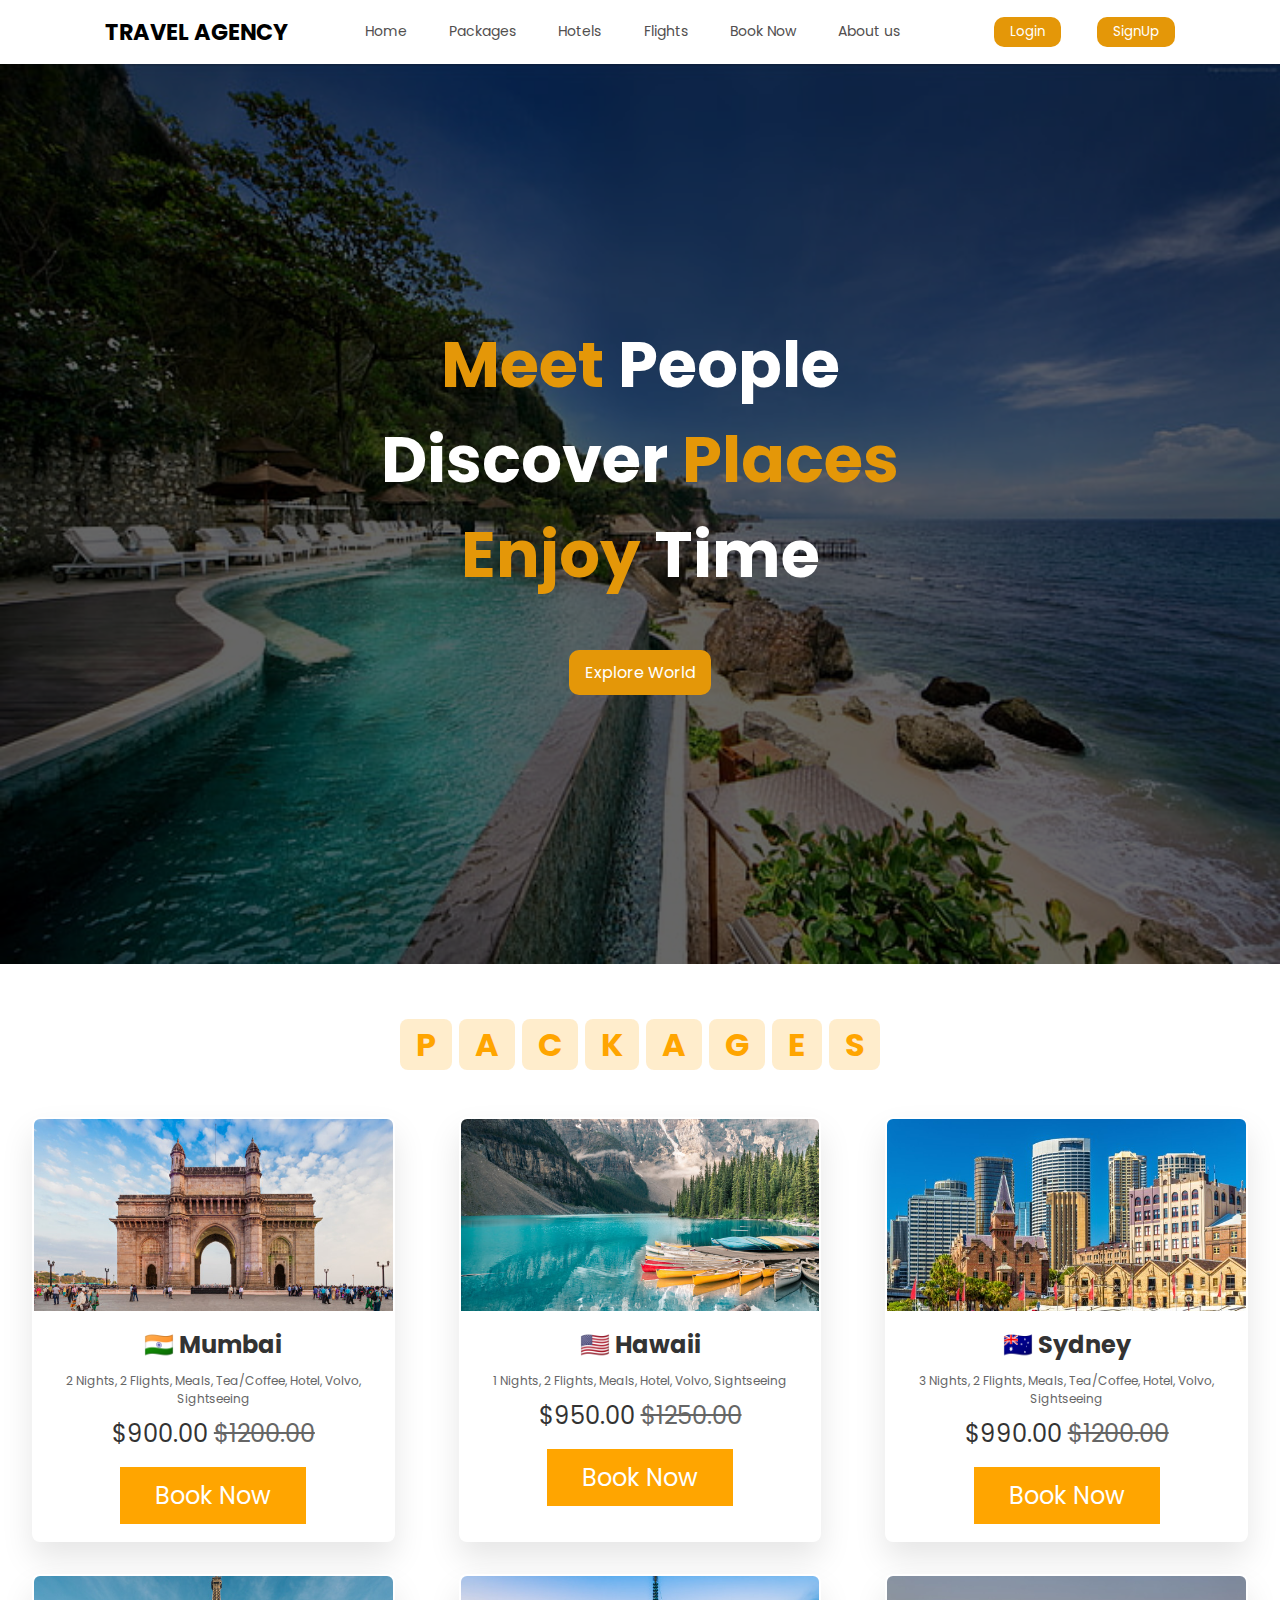
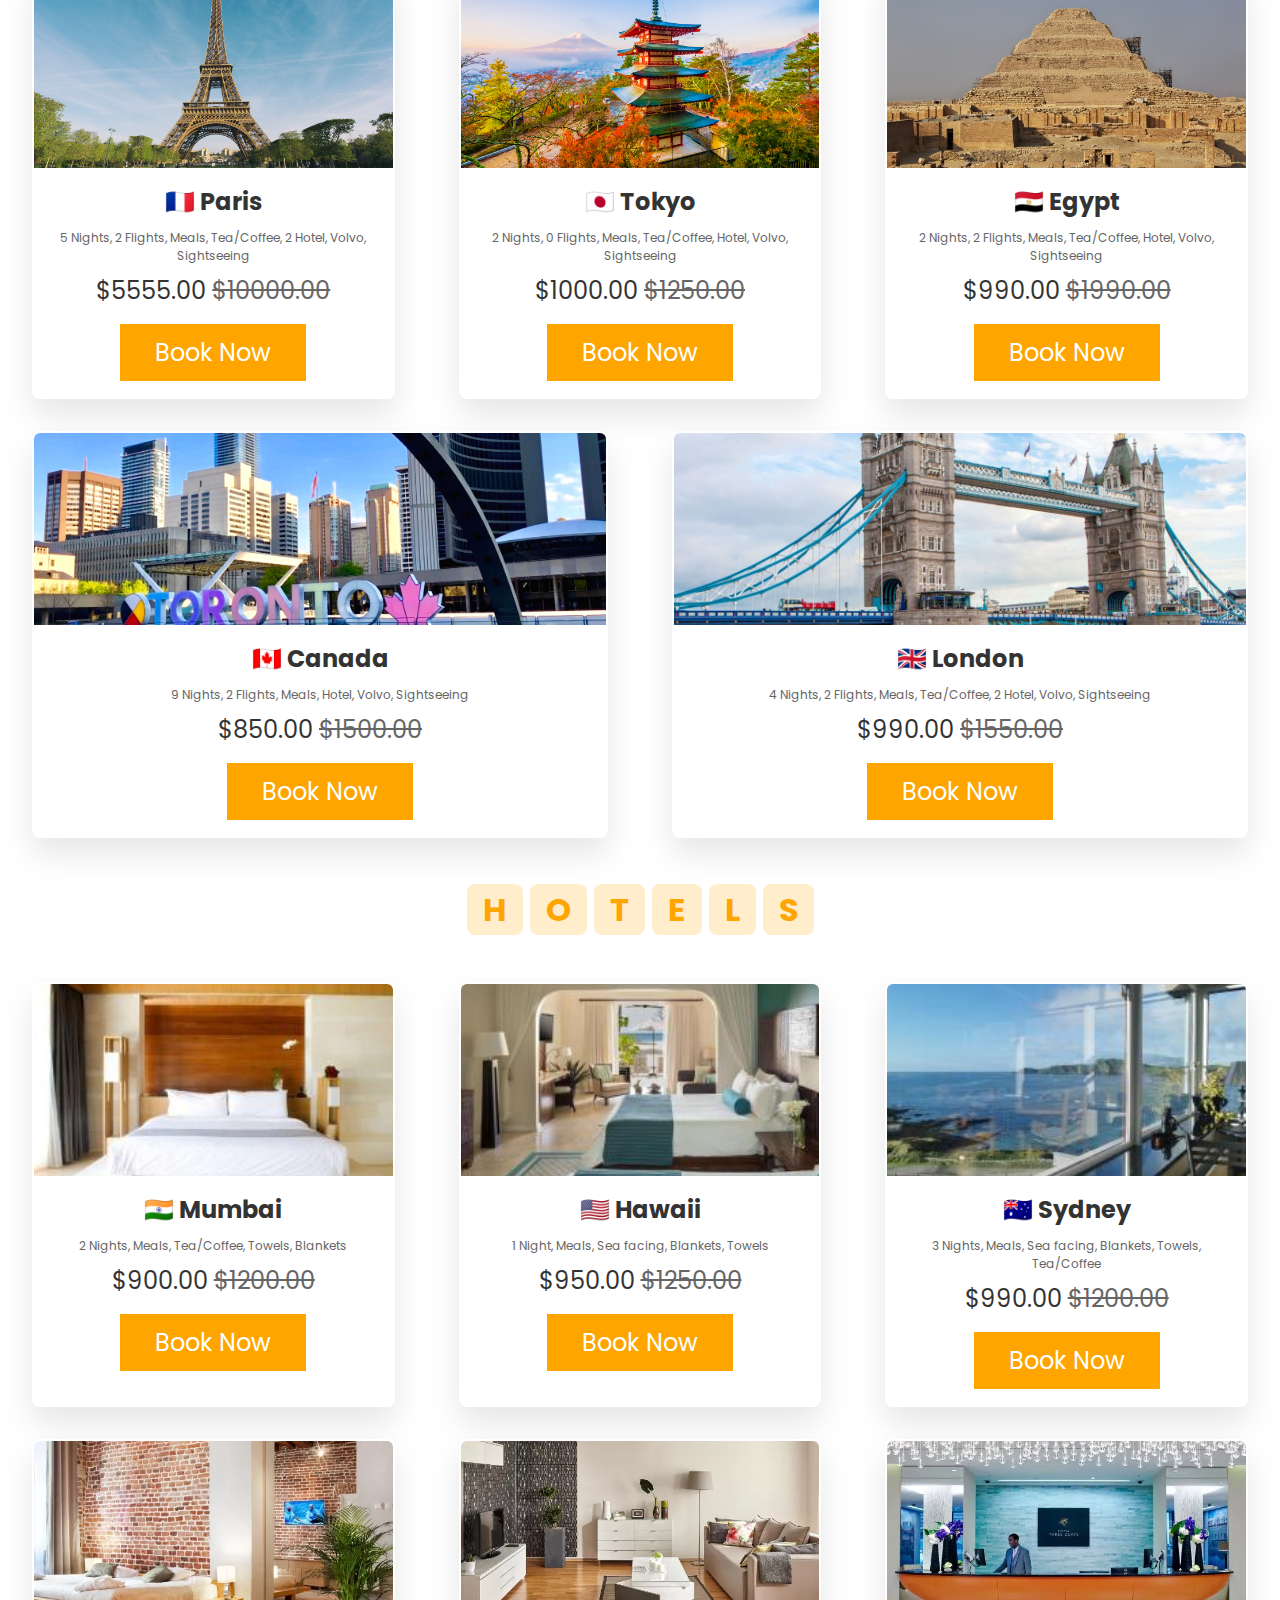
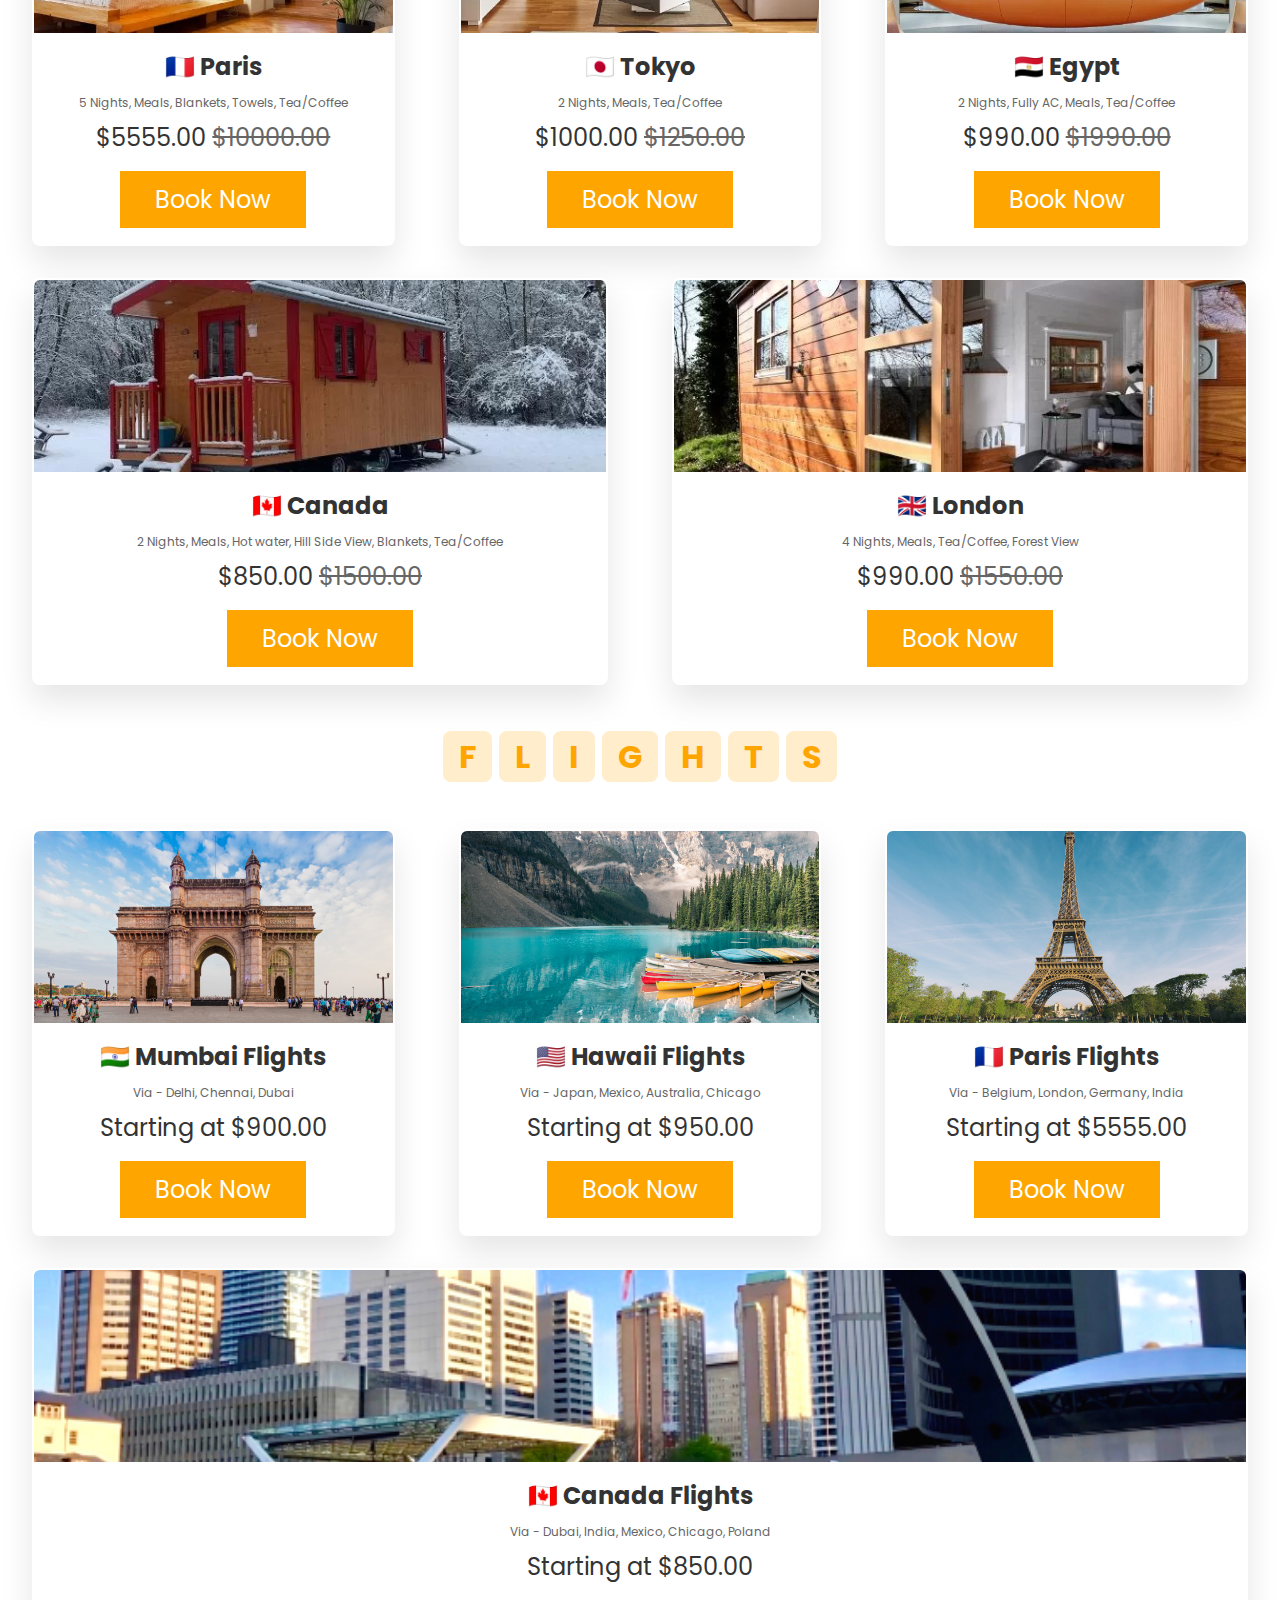
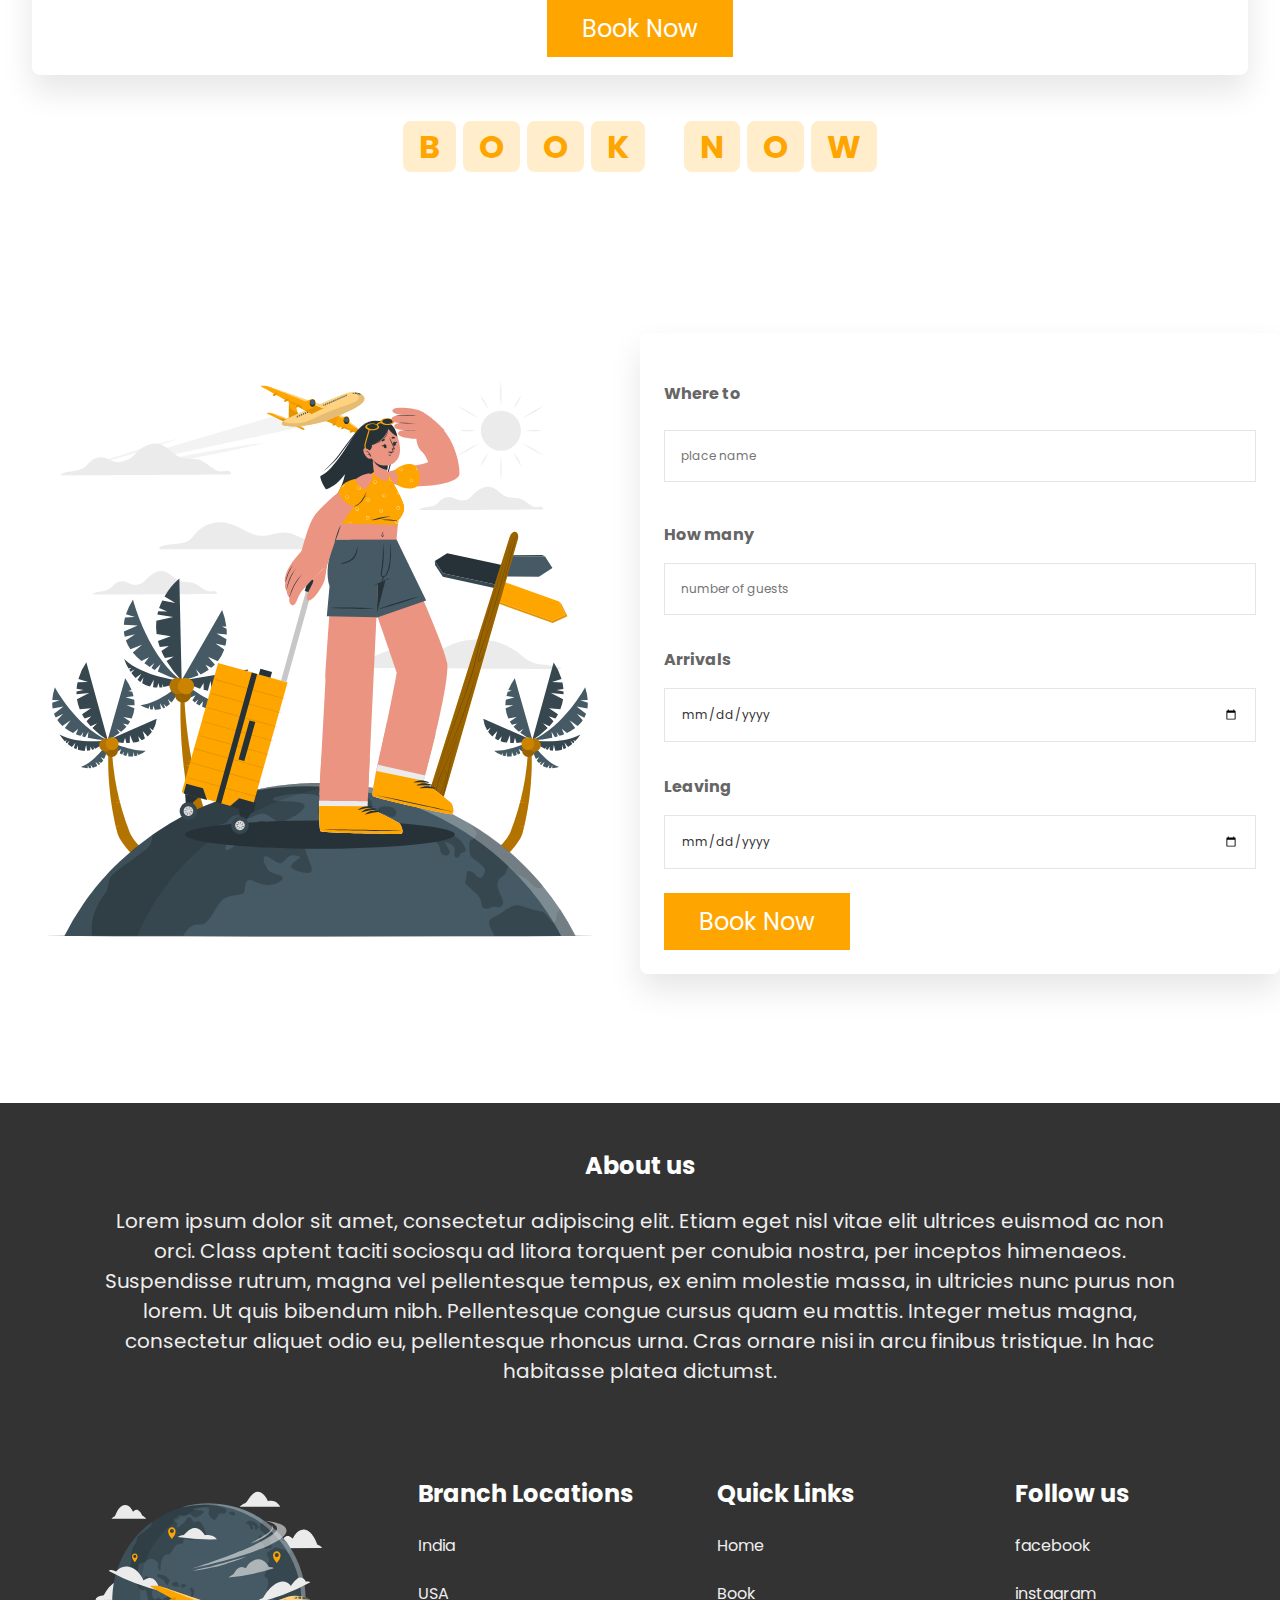
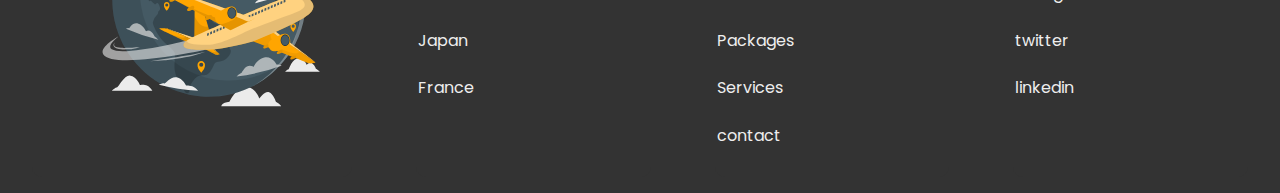
==== index.html @ 325bba9d "travel agency using html, css, js" ====
<!DOCTYPE html>
<html lang="en">
<head>
    <meta charset="UTF-8"/>
    <title>Travel Agency</title>
    <link rel="stylesheet" href="style.css"/>
    <link rel="icon" type="image/x-icon" href="/images/favicon.svg">
    <link rel="stylesheet" href="login.css"/>
    <script src="script.js"></script>
</head>
<body>
<header>
    <div class="container">
        <div class="nav_bar">
            <div class="logo">
                <h4>TRAVEL AGENCY</h4>
            </div>

            <div class="menu_list">
                <a onclick="homeClick()">Home</a>
                <a href="#packages" onclick="homeClick()">Packages</a>
                <a href="#hotels" onclick="homeClick()">Hotels</a>
                <a href="#flights" onclick="homeClick()">Flights</a>
                <a href="#book" onclick="homeClick()">Book Now</a>
                <a href="#footer" onclick="homeClick()">About us</a>

                <a href="./cart.html"><img class="cart" src="images/cart.png"/></a>
                <button class="lg_btn 1" onclick="loginHandler()">Login</button>
                <button class="lg_btn 2" onclick="loginHandler(true)">SignUp</button>
            </div>
        </div>
    </div>
</header>

<!------------------------LOGIN------------------------------------------------->
<div id="id01" class="modal">

    <div class="modal-content animate">
        <div class="imgcontainer">
            <span onclick="document.getElementById('id01').style.display='none'" class="close" title="Close Modal">&times;</span>
            <img src="/images/avatar.png" alt="Avatar" class="avatar">
        </div>

        <div class="login-container">
            <label><b>Username</b></label>
            <input type="text" placeholder="Enter Username" name="uname" required>
            <label><b>Password</b></label>
            <input type="password" placeholder="Enter Password" name="psw" required>
            <div class="confirm-password" style="display: none">
                <label><b>Confirm Password</b></label>
                <input type="password" placeholder="Confirm Password" name="psw" required>
            </div>
            <span class="alert">❗ All field are required.</span>
            <span class="alert">❗ Password must be at least 8 characters.</span>
            <span class="alert">❗ Password must contain at least 1 number.</span>
            <span class="alert">❗ Password must contain at least 1 capital letter.</span>
            <span class="alert">❗ Password must contain at least 1 special character.</span>
            <span class="alert">❗ Passwords don't match.</span>
            <button class="login-button" onclick="popUpLoginHandler()">Login</button>
        </div>
    </div>
</div>

<div class="page1">
    <div class="slideshow-container">

        <div class="mySlides fade" style="display: block">
            <img src="images/travel1.jpg" style="width:100%">
        </div>

        <div class="mySlides fade">
            <img src="images/travel.jpg" style="width:100%">
        </div>

        <div class="mySlides fade">
            <img src="images/travel.jpeg" style="width:100%">
        </div>

    </div>
    <br>

    <div style="text-align:center; display: none">
        <span class="dot"></span>
        <span class="dot"></span>
        <span class="dot"></span>
    </div>

    <section class="home_section">
        <div class="overlay">
            <div class="container">
                <div class="home">
                    <h1><span>meet</span> people <br>discover <span>places</span> <br><span>enjoy</span> time</h1>
                    <div class="home_buttons">
                        <a href="#packages"><button class="btn1">Explore World</button></a>
                    </div>
                </div>
            </div>
        </div>
    </section>

    <section class="packages" id="packages">

        <h1 class="heading">
            <span>P</span>
            <span>A</span>
            <span>C</span>
            <span>K</span>
            <span>A</span>
            <span>G</span>
            <span>E</span>
            <span>S</span>
        </h1>

        <div class="box-container">

            <div class="box"
                 onclick="packageOpenHandler('🇮🇳 Mumbai', '2 Nights, 2 Flights, Meals, Tea/Coffee, Hotel, Volvo, Sightseeing', '$900.00', 'images/mumbai.jpg')">
                <img src="images/mumbai.jpg" alt="">
                <div class="content">
                    <h3>🇮🇳 Mumbai </h3>
                    <p>2 Nights, 2 Flights, Meals, Tea/Coffee, Hotel, Volvo, Sightseeing</p>
                    <div class="price"> $900.00 <span>$1200.00</span></div>
                    <a href="#" class="btn">Book Now</a>
                </div>
            </div>

            <div class="box"
                 onclick="packageOpenHandler('🇺🇸 Hawaii', '1 Nights, 2 Flights, Meals, Hotel, Volvo, Sightseeing', '$950.00', 'images/hawaii.jpg')">
                <img src="images/hawaii.jpg" alt="">
                <div class="content">
                    <h3>🇺🇸 Hawaii </h3>
                    <p>1 Nights, 2 Flights, Meals, Hotel, Volvo, Sightseeing</p>
                    <div class="price"> $950.00 <span>$1250.00</span></div>
                    <a href="#" class="btn">Book Now</a>
                </div>
            </div>

            <div class="box" onclick="packageOpenHandler('🇦🇺 Sydney ', '3 Nights, 2 Flights, Meals, Tea/Coffee, Hotel, Volvo, Sightseeing', '$990.00', 'images/sydney.jpg')">
                <img src="images/sydney.jpg" alt="">
                <div class="content">
                    <h3>🇦🇺 Sydney </h3>
                    <p>3 Nights, 2 Flights, Meals, Tea/Coffee, Hotel, Volvo, Sightseeing</p>
                    <div class="price"> $990.00 <span>$1200.00</span></div>
                    <a href="#" class="btn">Book Now</a>
                </div>
            </div>

            <div class="box" onclick="packageOpenHandler('🇫🇷 Paris ', '5 Nights, 2 Flights, Meals, Tea/Coffee, 2 Hotel, Volvo, Sightseeing', '$5555.00 ', 'images/paris.jpg')">
                <img src="images/paris.jpg" alt="">
                <div class="content">
                    <h3>🇫🇷 Paris </h3>
                    <p>5 Nights, 2 Flights, Meals, Tea/Coffee, 2 Hotel, Volvo, Sightseeing</p>
                    <div class="price"> $5555.00 <span>$10000.00</span></div>
                    <a href="#" class="btn">Book Now</a>
                </div>
            </div>

            <div class="box" onclick="packageOpenHandler('🇯🇵 Tokyo', '2 Nights, 0 Flights, Meals, Tea/Coffee, Hotel, Volvo, Sightseeing', '$1000.00', 'images/tokyo.jpg')">
                <img src="images/tokyo.jpg" alt="">
                <div class="content">
                    <h3>🇯🇵 Tokyo </h3>
                    <p>2 Nights, 0 Flights, Meals, Tea/Coffee, Hotel, Volvo, Sightseeing</p>
                    <div class="price"> $1000.00 <span>$1250.00</span></div>
                    <a href="#" class="btn">Book Now</a>
                </div>
            </div>

            <div class="box" onclick="packageOpenHandler('🇪🇬 Egypt', '2 Nights, 2 Flights, Meals, Tea/Coffee, Hotel, Volvo, Sightseeing', '$990.00', 'images/egypt.jpg')">
                <img src="images/egypt.jpg" alt="">
                <div class="content">
                    <h3>🇪🇬 Egypt </h3>
                    <p>2 Nights, 2 Flights, Meals, Tea/Coffee, Hotel, Volvo, Sightseeing</p>
                    <div class="price"> $990.00 <span>$1990.00</span></div>
                    <a href="#" class="btn">Book Now</a>
                </div>
            </div>

            <div class="box" onclick="packageOpenHandler('🇨🇦 Canada ', '9 Nights, 2 Flights, Meals, Hotel, Volvo, Sightseeing', '$850.00', 'images/canada.png')">
                <img src="images/canada.png" alt="">
                <div class="content">
                    <h3>🇨🇦 Canada </h3>
                    <p>9 Nights, 2 Flights, Meals, Hotel, Volvo, Sightseeing</p>
                    <div class="price"> $850.00 <span>$1500.00</span></div>
                    <a href="#" class="btn">Book Now</a>
                </div>
            </div>

            <div class="box" onclick="packageOpenHandler('🇬🇧 London ', '4 Nights, 2 Flights, Meals, Tea/Coffee, 2 Hotel, Volvo, Sightseeing', '$990.00', 'images/london.jpg')">
                <img src="images/london.jpg" alt="">
                <div class="content">
                    <h3>🇬🇧 London </h3>
                    <p>4 Nights, 2 Flights, Meals, Tea/Coffee, 2 Hotel, Volvo, Sightseeing</p>
                    <div class="price"> $990.00 <span>$1550.00</span></div>
                    <a href="#" class="btn">Book Now</a>
                </div>
            </div>

        </div>

    </section>

    <section class="packages" id="hotels">

        <h1 class="heading">
            <span>H</span>
            <span>O</span>
            <span>T</span>
            <span>E</span>
            <span>L</span>
            <span>S</span>
        </h1>

        <div class="box-container">

            <div class="box"
                 onclick="packageOpenHandler('🇮🇳 Mumbai', '2 Nights, Meals, Tea/Coffee, Towels, Blankets', '$900.00', 'images/hotel1.jpeg')">
                <img src="images/hotel1.jpeg" alt="">
                <div class="content">
                    <h3>🇮🇳 Mumbai </h3>
                    <p>2 Nights, Meals, Tea/Coffee, Towels, Blankets</p>
                    <div class="price"> $900.00 <span>$1200.00</span></div>
                    <a href="#" class="btn">Book Now</a>
                </div>
            </div>

            <div class="box"
                 onclick="packageOpenHandler('🇺🇸 Hawaii', '1 Nights, Meals, Sea facing, Blankets, Towels', '$950.00', 'images/hotel2.jpeg')">
                <img src="images/hotel2.jpeg" alt="">
                <div class="content">
                    <h3>🇺🇸 Hawaii </h3>
                    <p>1 Night, Meals, Sea facing, Blankets, Towels</p>
                    <div class="price"> $950.00 <span>$1250.00</span></div>
                    <a href="#" class="btn">Book Now</a>
                </div>
            </div>

            <div class="box" onclick="packageOpenHandler('🇦🇺 Sydney ', '3 Nights, Meals, Sea facing, Blankets, Towels, Tea/Coffee', '$990.00', 'images/hotel3.jpeg')">
                <img src="images/hotel3.jpeg" alt="">
                <div class="content">
                    <h3>🇦🇺 Sydney </h3>
                    <p>3 Nights, Meals, Sea facing, Blankets, Towels, Tea/Coffee</p>
                    <div class="price"> $990.00 <span>$1200.00</span></div>
                    <a href="#" class="btn">Book Now</a>
                </div>
            </div>

            <div class="box" onclick="packageOpenHandler('🇫🇷 Paris ', '5 Nights, Meals, Blankets, Towels, Tea/Coffee', '$5555.00 ', 'images/hotel4.webp')">
                <img src="images/hotel4.webp" alt="">
                <div class="content">
                    <h3>🇫🇷 Paris </h3>
                    <p>5 Nights, Meals, Blankets, Towels, Tea/Coffee</p>
                    <div class="price"> $5555.00 <span>$10000.00</span></div>
                    <a href="#" class="btn">Book Now</a>
                </div>
            </div>

            <div class="box" onclick="packageOpenHandler('🇯🇵 Tokyo', '2 Nights, Meals, Tea/Coffee', '$1000.00', 'images/hotel5.webp')">
                <img src="images/hotel5.webp" alt="">
                <div class="content">
                    <h3>🇯🇵 Tokyo </h3>
                    <p>2 Nights, Meals, Tea/Coffee</p>
                    <div class="price"> $1000.00 <span>$1250.00</span></div>
                    <a href="#" class="btn">Book Now</a>
                </div>
            </div>

            <div class="box" onclick="packageOpenHandler('🇪🇬 Egypt', '2 Nights, Fully AC, Meals, Tea/Coffee', '$990.00', 'images/hotel6.webp')">
                <img src="images/hotel6.webp" alt="">
                <div class="content">
                    <h3>🇪🇬 Egypt </h3>
                    <p>2 Nights, Fully AC, Meals, Tea/Coffee</p>
                    <div class="price"> $990.00 <span>$1990.00</span></div>
                    <a href="#" class="btn">Book Now</a>
                </div>
            </div>

            <div class="box" onclick="packageOpenHandler('🇨🇦 Canada ', '2 Nights, Meals, Hot water, Hill Side View, Blankets, Tea/Coffee', '$850.00', 'images/hotel7.webp')">
                <img src="images/hotel7.webp" alt="">
                <div class="content">
                    <h3>🇨🇦 Canada </h3>
                    <p>2 Nights, Meals, Hot water, Hill Side View, Blankets, Tea/Coffee</p>
                    <div class="price"> $850.00 <span>$1500.00</span></div>
                    <a href="#" class="btn">Book Now</a>
                </div>
            </div>

            <div class="box" onclick="packageOpenHandler('🇬🇧 London ', '4 Nights, Meals, Tea/Coffee', '$990.00', 'images/hotel8.webp')">
                <img src="images/hotel8.webp" alt="">
                <div class="content">
                    <h3>🇬🇧 London </h3>
                    <p>4 Nights, Meals, Tea/Coffee, Forest View</p>
                    <div class="price"> $990.00 <span>$1550.00</span></div>
                    <a href="#" class="btn">Book Now</a>
                </div>
            </div>

        </div>
    </section>

    <section class="packages" id="flights">

        <h1 class="heading">
            <span>F</span>
            <span>L</span>
            <span>I</span>
            <span>G</span>
            <span>H</span>
            <span>T</span>
            <span>S</span>
        </h1>

        <div class="box-container">

            <div class="box"
                 onclick="packageOpenHandler('🇮🇳 Mumbai Flights', 'Via - Delhi, Chennai, Dubai', '$900.00', 'images/mumbai.jpg')">
                <img src="images/mumbai.jpg" alt="">
                <div class="content">
                    <h3>🇮🇳 Mumbai Flights</h3>
                    <p>Via - Delhi, Chennai, Dubai</p>
                    <div class="price">Starting at $900.00</div>
                    <a href="#" class="btn">Book Now</a>
                </div>
            </div>

            <div class="box"
                 onclick="packageOpenHandler('🇺🇸 Hawaii Flights', 'Via - Japan, Mexico, Australia, Chicago', '$950.00', 'images/hotel2.jpeg')">
                <img src="images/hawaii.jpg" alt="">
                <div class="content">
                    <h3>🇺🇸 Hawaii Flights</h3>
                    <p>Via - Japan, Mexico, Australia, Chicago</p>
                    <div class="price">Starting at $950.00</div>
                    <a href="#" class="btn">Book Now</a>
                </div>
            </div>

            <div class="box" onclick="packageOpenHandler('🇫🇷 Paris Flights', 'Via - Belgium, London, Germany, India', '$5555.00 ', 'images/paris.jpg')">
                <img src="images/paris.jpg" alt="">
                <div class="content">
                    <h3>🇫🇷 Paris Flights</h3>
                    <p>Via - Belgium, London, Germany, India</p>
                    <div class="price">Starting at $5555.00</div>
                    <a href="#" class="btn">Book Now</a>
                </div>
            </div>

            <div class="box" onclick="packageOpenHandler('🇨🇦 Canada Flights', 'Via - Dubai, India, Mexico, Chicago, Poland', '$850.00', 'images/canada.png')">
                <img src="images/canada.png" alt="">
                <div class="content">
                    <h3>🇨🇦 Canada Flights</h3>
                    <p>Via - Dubai, India, Mexico, Chicago, Poland</p>
                    <div class="price">Starting at $850.00</div>
                    <a href="#" class="btn">Book Now</a>
                </div>
            </div>

        </div>
    </section>

    <section class="book" id="book">

        <h1 class="heading">
            <span>B</span>
            <span>O</span>
            <span>O</span>
            <span>K</span>
            <span class="space"></span>
            <span>N</span>
            <span>O</span>
            <span>W</span>
        </h1>

        <div class="row">

            <div class="image">
                <img src="images/book-img.svg" alt="">
            </div>

            <form action="#">
                <div class="inputBox">
                    <h3>Where to</h3>
                    <input type="text" placeholder="place name">
                </div>
                <div class="inputBox">
                    <h3>How many</h3>
                    <input type="number" placeholder="number of guests">
                </div>
                <div class="inputBox">
                    <h3>Arrivals</h3>
                    <input type="date">
                </div>
                <div class="inputBox">
                    <h3>Leaving</h3>
                    <input type="date">
                </div>
                <input type="submit" class="btn" value="Book Now">
            </form>

        </div>
    </section>

    <section class="footer" id="footer">
        <div class="box-container">
            <div class="box" style="text-align: center">
                <h3>About us</h3>
                <p style="margin: auto; width: 90%">Lorem ipsum dolor sit amet, consectetur adipiscing elit. Etiam eget
                    nisl
                    vitae elit ultrices euismod ac non orci. Class aptent taciti sociosqu ad litora torquent per conubia
                    nostra, per inceptos himenaeos. Suspendisse rutrum, magna vel pellentesque tempus, ex enim molestie
                    massa, in ultricies nunc purus non lorem. Ut quis bibendum nibh. Pellentesque congue cursus quam eu
                    mattis. Integer metus magna, consectetur aliquet odio eu, pellentesque rhoncus urna. Cras ornare
                    nisi in
                    arcu finibus tristique. In hac habitasse platea dictumst.</p>
            </div>
        </div>
        <div class="box-container">
            <div class="box">
                <img src="images/plane.svg" style="width: 350px; height:30vh"/>
            </div>
            <div class="box">
                <h3>Branch Locations</h3>
                <a href="#">India</a>
                <a href="#">USA</a>
                <a href="#">Japan</a>
                <a href="#">France</a>
            </div>
            <div class="box">
                <h3>Quick Links</h3>
                <a href="#">Home</a>
                <a href="#">Book</a>
                <a href="#">Packages</a>
                <a href="#">Services</a>
                <a href="#">contact</a>
            </div>
            <div class="box">
                <h3>Follow us</h3>
                <a href="#">facebook</a>
                <a href="#">instagram</a>
                <a href="#">twitter</a>
                <a href="#">linkedin</a>
            </div>

        </div>

    </section>
</div>
<!------------------------page2-------------------------------------->
<div class="page2" style="display: none">
    <div class="packages" id="mumbai">
        <div class="box-container">
            <div class="box">
                <div class="slideshow-container">
                    <img id="imageP2" src="images/mumbai.jpg" style="height: 55vh;">
                </div>
                <br>
                <div class="content">
                    <h3 id="heading3">🇮🇳 Mumbai </h3>
                    <h4 id="heading4">About package: <span style="font-weight: lighter">2 Nights, 2 Flights, Meals, Tea/Coffee, Hotel, Volvo, Sightseeing</span>
                    </h4>
                    <div id="P1" class="price"> $900.00 <span>$1200.00</span></div>
                    <a href="./cart.html" class="btn" onclick="handleBookNow()">Book Now</a>
                </div>
            </div>
        </div>
    </div>
</div>

</body>
</html>
---- style.css ----
/*  import google fonts */
@import url('https://fonts.googleapis.com/css2?family=Poppins:wght@400;500;600;700&family=Work+Sans:ital,wght@0,400;0,500;1,300&display=swap');

:root {
    --orange: #ffa500;
}

* {
    margin: 0;
    padding: 0;
    border: none;
    outline: none;
    text-decoration: none;
    box-sizing: border-box;
    font-family: "Poppins", sans-serif;
}

body::-webkit-scrollbar {
    display: none;
}

.btn {
    display: inline-block;
    margin-top: 1rem;
    background: var(--orange);
    color: #fff;
    padding: .5rem 2rem;
    border: .2rem solid var(--orange);
    cursor: pointer;
    font-size: 1.5rem;
}

.btn:hover {
    background: rgba(255, 165, 0, .2);
    color: var(--orange);
}

.container {
    width: 1100px;
    margin: auto;
}

.nav_bar {
    padding: 15px;
    display: flex;
    align-items: center;
    justify-content: space-between;
}

.logo {
    display: flex;
    align-items: center;
    font-size: 1.4rem;
}

.heading {
    text-align: center;
    padding: 2rem 0
}

.heading span {
    font-size: 2rem;
    background: rgba(255, 165, 0, .2);
    color: var(--orange);
    border-radius: .5rem;
    padding: .2rem 1rem;
}

.heading span.space {
    background: none;
}

/* menu list style */
.menu_list a {
    margin: 1.2rem;
    font-size: 14px;
    color: rgb(82, 79, 79);
}

.lg_btn {
    margin-left: 2rem;
    padding: 5px 1rem;
    border-radius: 10px;
    color: #fff;
    background: rgb(228, 151, 8);
    cursor: pointer;
}

.cart {
    display: none;
    height: 25px;
    width: 25px;
    margin-left: 2rem
}

.cart:hover {
    cursor: pointer;
}

.menu_list a:hover {
    color: #000;
}

/* Home section style */
.home_section {
    position: absolute;
    top: 64px;
    width: 100%;
    background-size: cover;
    height: 100vh;
}

.overlay {
    height: 100%;
    background: rgba(0, 0, 0, 0.6);
}

.home {
    height: 100vh;
    display: flex;
    flex-direction: column;
    align-items: center;
    justify-content: center;
    text-align: center;
}

.home h1 {
    font-size: 4rem;
    color: #fff;
    text-transform: capitalize;
}

.home span {
    color: rgb(228, 151, 8);
}

.home_buttons {
    margin-top: 2rem;
}

.home_buttons button {
    padding: 10px 1rem;
    border-radius: 10px;
    margin: 1rem;
    cursor: pointer;
    font-size: 1rem;
}

.home_buttons button i {
    margin-right: 10px;
}

.home_buttons .btn1 {
    background: rgb(228, 151, 8);
    color: #fff;
}

/* services */
.services {
    position: absolute;
    top: 100vh;
    width: 100%;
    background: rgb(223, 223, 223);
    padding: 2rem 1rem;
}

.services .title {
    text-align: center;
}

.title h1 {
    font-size: 2rem;
    text-transform: capitalize;
}

.title span {
    color: rgb(228, 151, 8);
}

.title .slogan {
    font-size: 1rem;
    color: gray;
}

.services_boxes {
    display: flex;
    align-items: center;
    justify-content: center;
    margin-top: 1rem;
}

.box {
    width: 320px;
    background: #fff;
    margin: 1rem 2rem;
    text-align: center;
    border-radius: 10px;
    border: 2px solid transparent;
    box-shadow: 1px 30px 20px rgba(0, 0, 0, 0.1);
}

.box i {
    font-size: 4rem;
    color: rgb(228, 151, 8);
    margin-bottom: 2rem;
}

.box p {
    color: gray;
    margin-top: 10px;
}

.box:hover, .br {
    border: 2px solid rgb(228, 151, 8);
    cursor: pointer;
}

/*-----------------slider------------------------------------------*/

* {
    box-sizing: border-box;
}

body {
    font-family: Verdana, sans-serif;
}

.mySlides {
    display: none;
}

img {
    height: 100vh;
    vertical-align: middle;
}

/* Slideshow container */
.slideshow-container {
    width: 100%;
    position: relative;
    margin: auto;
}

/* Caption text */
.text {
    color: #f2f2f2;
    font-size: 15px;
    padding: 8px 12px;
    position: absolute;
    bottom: 8px;
    width: 100%;
    text-align: center;
}

/* Number text (1/3 etc) */
.numbertext {
    color: #f2f2f2;
    font-size: 12px;
    padding: 8px 12px;
    position: absolute;
    top: 0;
}

/* The dots/bullets/indicators */
.dot {
    height: 15px;
    width: 15px;
    margin: 0 2px;
    background-color: #bbb;
    border-radius: 50%;
    display: inline-block;
    transition: background-color 0.6s ease;
}

.active {
    background-color: #717171;
}

/* Fading animation */
.fade {
    animation-name: fade;
    animation-duration: 1.5s;
}

@keyframes fade {
    from {
        opacity: .4
    }
    to {
        opacity: 1
    }
}

/* On smaller screens, decrease text size */
@media only screen and (max-width: 300px) {
    .text {
        font-size: 11px
    }
}

/*-----------------------packages-----------------------------*/
.packages .box-container {
    display: flex;
    flex-wrap: wrap;
}

.packages .box-container .box {
    flex: 1 1 20rem;
    border-radius: .5rem;
    overflow: hidden;
    box-shadow: 0 1rem 2rem rgba(0, 0, 0, .1);
}

.packages .box-container .box img {
    height: 12rem;
    width: 100%;
    object-fit: cover;
}

.packages .box-container .box .content {
    padding: 1rem;
}

.packages .box-container .box .content h3 {
    font-size: 1.5rem;
    color: #333;
}

.packages .box-container .box .content p {
    font-size: 12px;
    color: #666;
}

.packages .box-container .box .content .price {
    font-size: 1.5rem;
    color: #333;
    padding-top: .5rem;
}

.packages .box-container .box .content .price span {
    color: #666;
    font-size: 1.5rem;
    text-decoration: line-through;
}

/*----------------------------------book----------------------------------------*/
.book .row {
    display: flex;
    align-items: center;
}

.book .row .image {
    flex: 1 1 40rem;
}

.book .row .image img {
    width: 100%;
}

.book .row form {
    flex: 1 1 40rem;
    padding: 1.5rem;
    box-shadow: 0 1rem 2rem rgba(0, 0, 0, .1);
    border-radius: .5rem;
}

.book .row form .inputBox {
    padding: .5rem 0;
}

.book .row form .inputBox input {
    width: 100%;
    padding: 1rem;
    border: .1rem solid rgba(0, 0, 0, .1);
    font-size: 12px;
    color: #333;
    text-transform: none;
}

.book .row form .inputBox h3 {
    font-size: 1rem;
    padding: 1rem 0;
    color: #666;
}

/*----------------------footer-----------------------------*/
.footer {
    background: #333;
}

.footer .box-container {
    display: flex;
}

.footer .box:hover {
    cursor: initial;
    border: none;
}

.footer .box-container .box {
    padding: 1rem 0;
    flex: 1 1 25rem;
    background: #333;
    text-align: left;
    box-shadow: none;
}

.footer .box-container .box h3 {
    font-size: 1.5rem;
    padding: .7rem 0;
    color: #fff;
}

.footer .box-container .box p {
    font-size: 20px;
    padding: .7rem 0;
    color: #eee;
}

.footer .box-container .box a {
    display: block;
    font-size: 1rem;
    padding: .7rem 0;
    color: #eee;
}

.footer .box-container .box a:hover {
    color: var(--orange);
    text-decoration: underline;
}

.footer .credit {
    text-align: center;
    padding: 2rem 1rem;
    margin-top: 1rem;
    font-size: 2rem;
    font-weight: normal;
    color: #fff;
    border-top: .1rem solid rgba(255, 255, 255, .2);
}

.footer .credit span {
    color: var(--orange);
}
---- login.css ----
body {font-family: Arial, Helvetica, sans-serif;}

/* Full-width input fields */
input[type=text], input[type=password] {
    width: 100%;
    padding: 12px 20px;
    margin: 8px 0;
    display: inline-block;
    border: 1px solid #ccc;
    box-sizing: border-box;
}

/* Set a style for all buttons */
.login-button {
    background-color: #e49708;
    color: white;
    padding: 14px 20px;
    margin: 8px 0;
    border: none;
    cursor: pointer;
    width: 100%;
}

.login-button:hover {
    opacity: 0.8;
}

/* Extra styles for the cancel button */
.cancelbtn {
    width: auto;
    padding: 10px 18px;
    background-color: #f44336;
}

/* Center the image and position the close button */
.imgcontainer {
    text-align: center;
    margin: 24px 0 12px 0;
    position: relative;
}

img.avatar {
    height: 20vh;
    border-radius: 50%;
}

.login-container {
    padding: 16px;
}

span.psw {
    float: right;
    padding-top: 16px;
}


.modal {
    display: none;
    position: fixed;
    z-index: 1;
    left: 0;
    top: 0;
    width: 100%;
    height: 100%;
    overflow: auto;
    background-color: rgb(0,0,0);
    background-color: rgba(0,0,0,0.4);
    padding-top: 60px;
}


.modal-content {
    background-color: #fefefe;
    margin: 5% auto 15% auto;
    border: 1px solid #888;
    width: 60%;
}


.close {
    position: absolute;
    right: 25px;
    top: 0;
    color: #000;
    font-size: 35px;
    font-weight: bold;
}

.close:hover,
.close:focus {
    color: red;
    cursor: pointer;
}


.animate {
    -webkit-animation: animatezoom 0.6s;
    animation: animatezoom 0.6s
}

.alert {
    color: #f44336;
    display: none;
}

@-webkit-keyframes animatezoom {
    from {-webkit-transform: scale(0)}
    to {-webkit-transform: scale(1)}
}

@keyframes animatezoom {
    from {transform: scale(0)}
    to {transform: scale(1)}
}

/* Change styles for span and cancel button on extra small screens */
@media screen and (max-width: 300px) {
    span.psw {
        display: block;
        float: none;
    }
    .cancelbtn {
        width: 100%;
    }
}
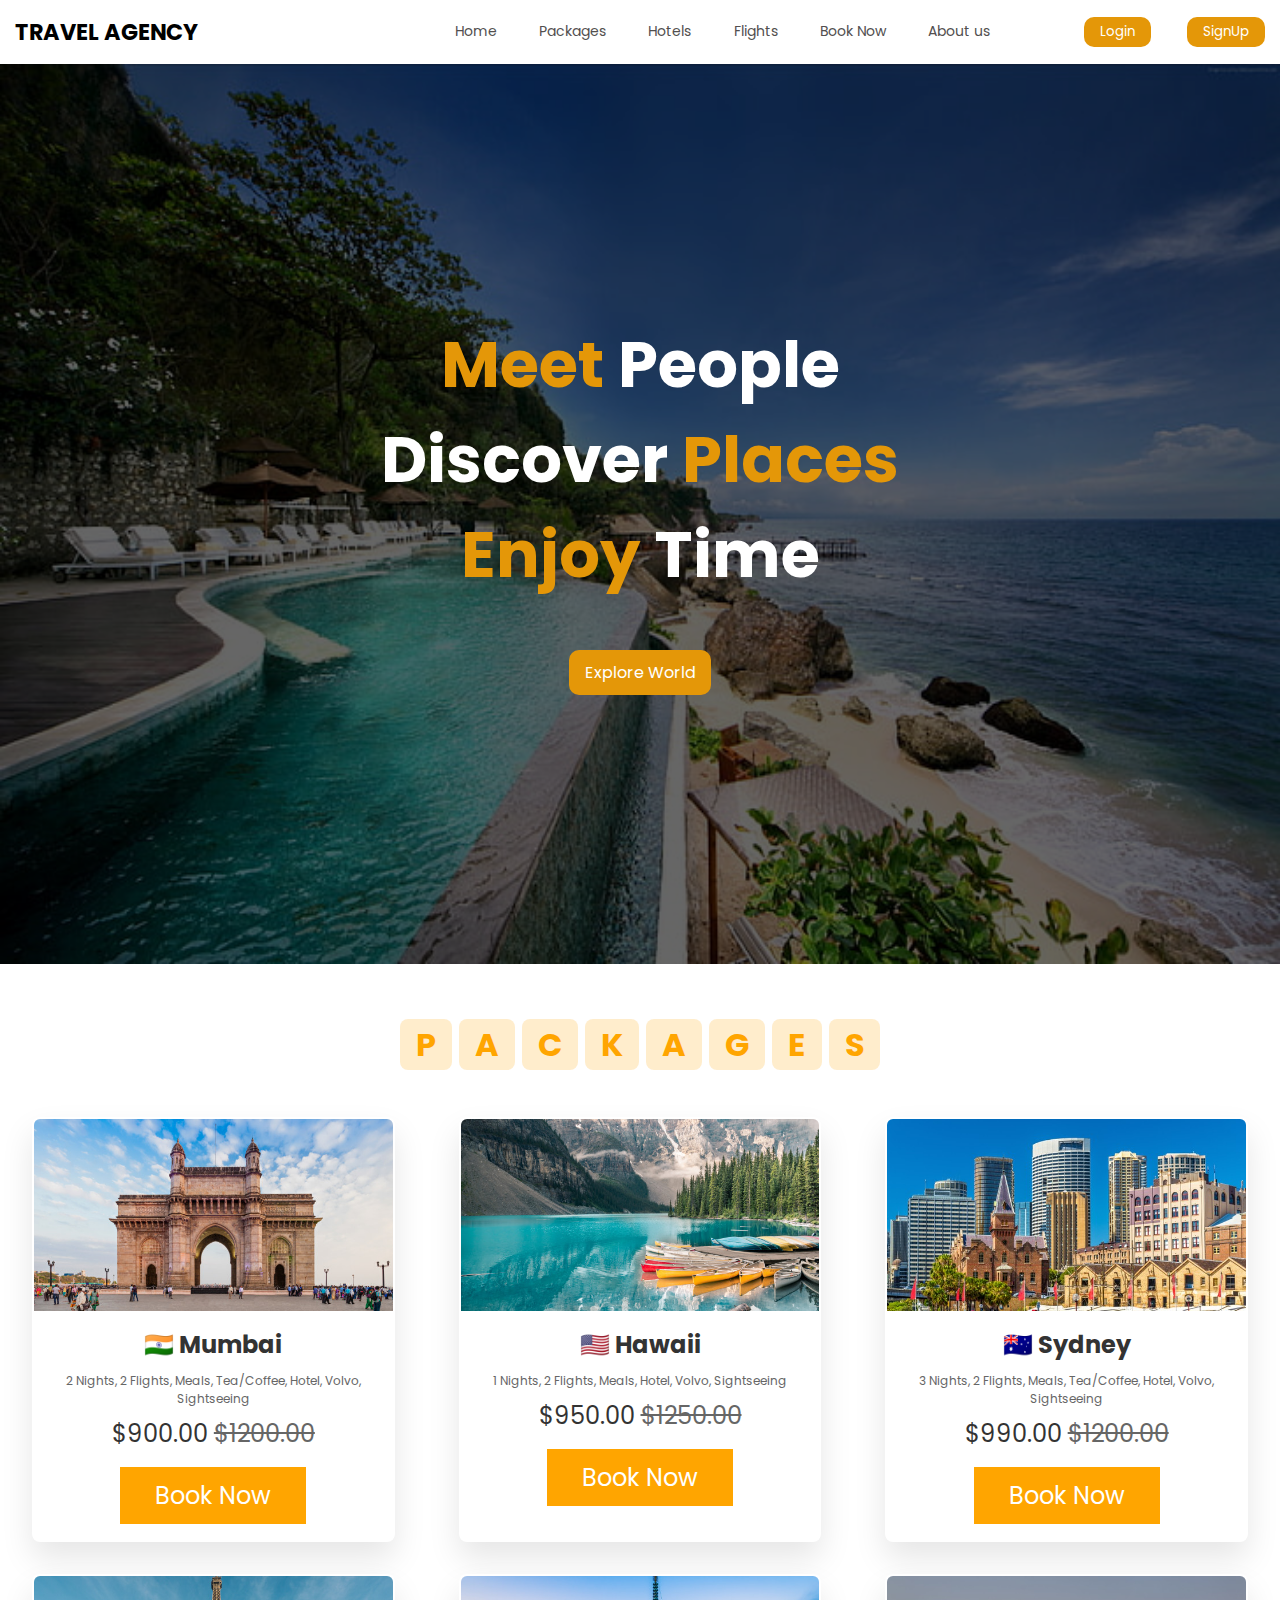
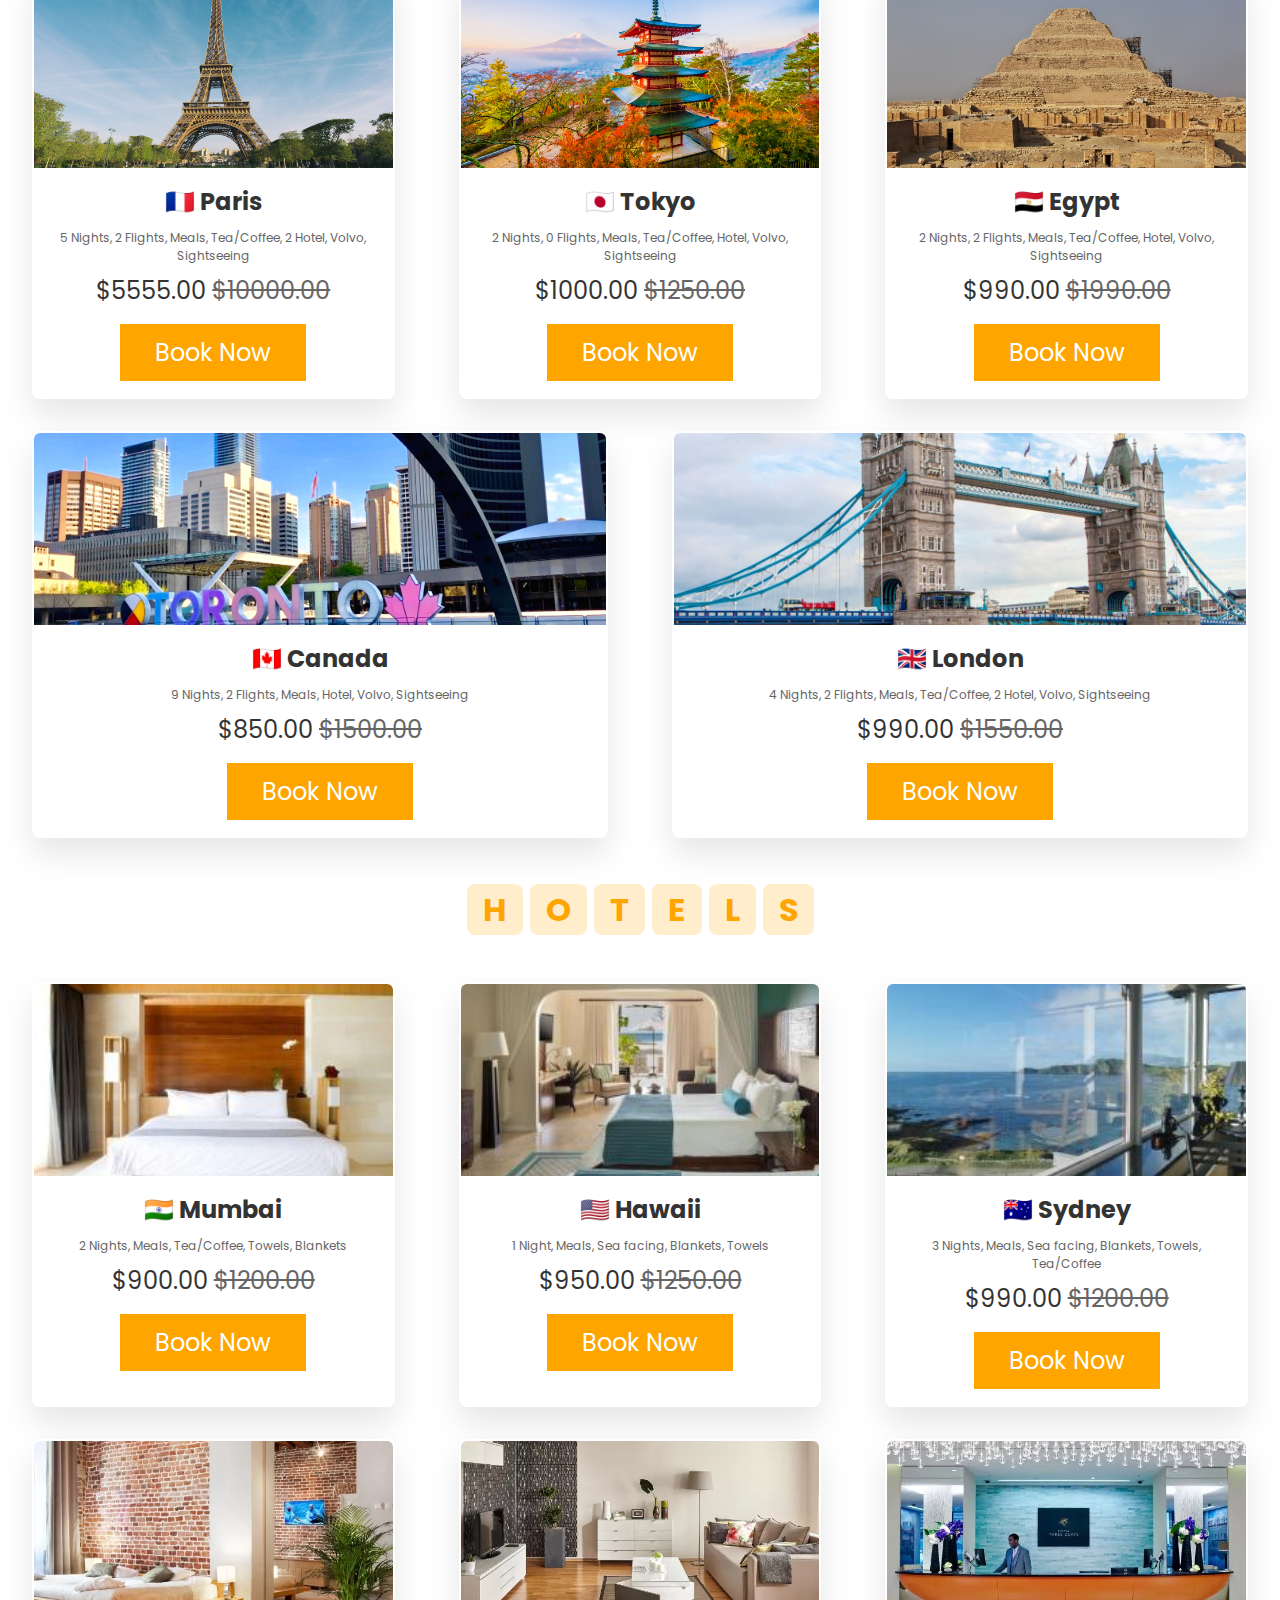
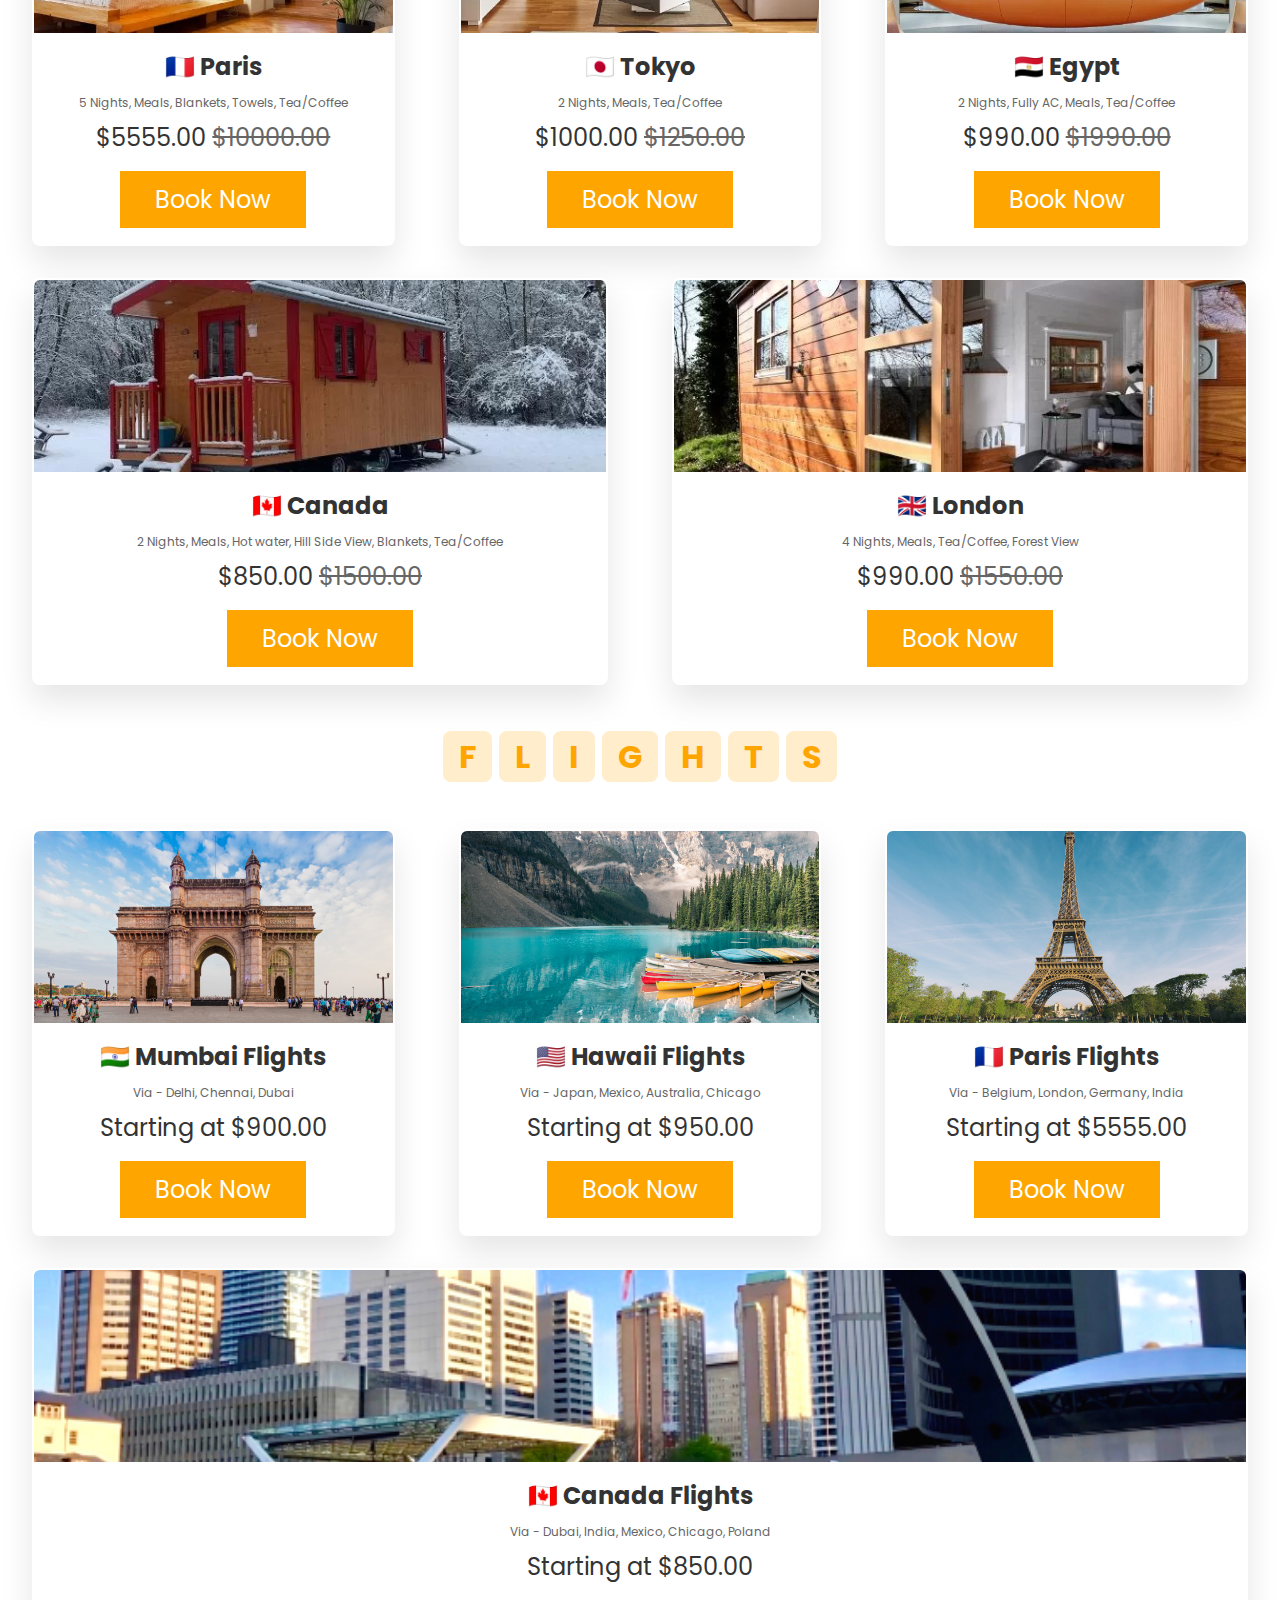
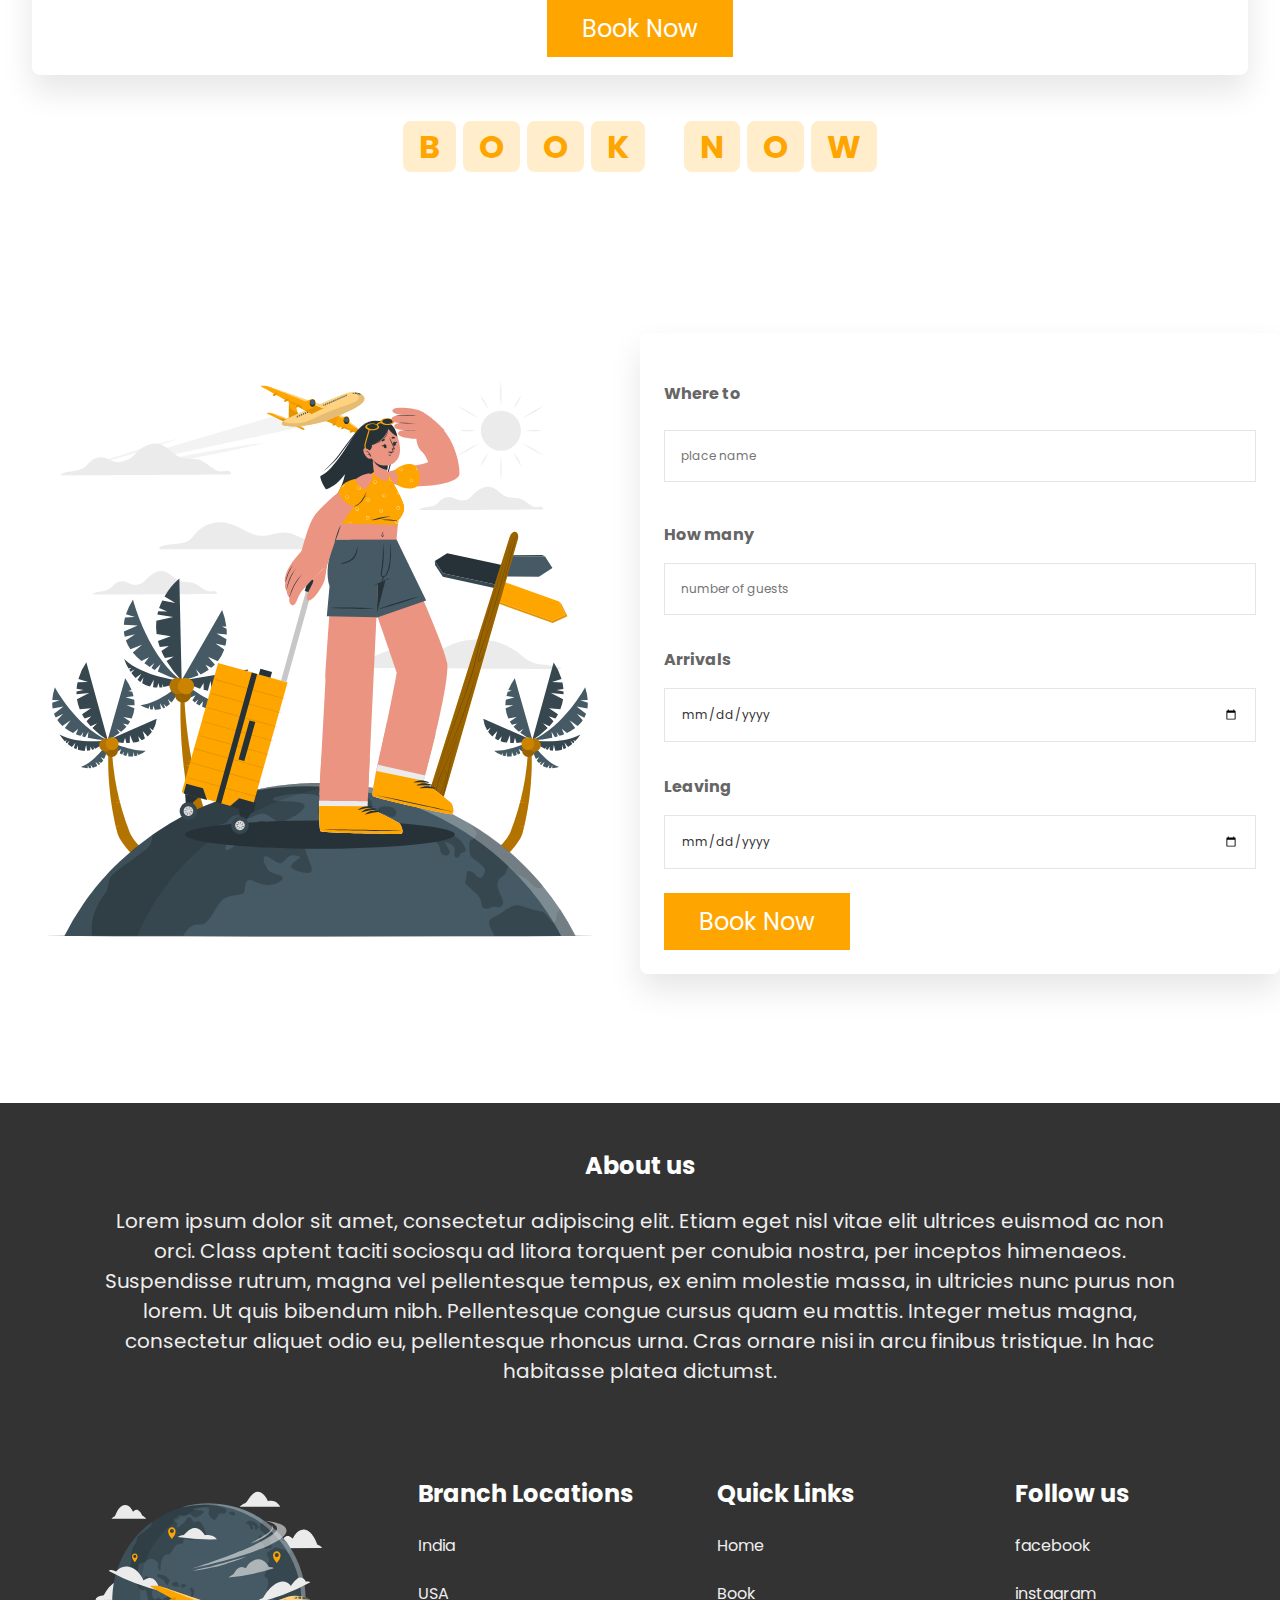
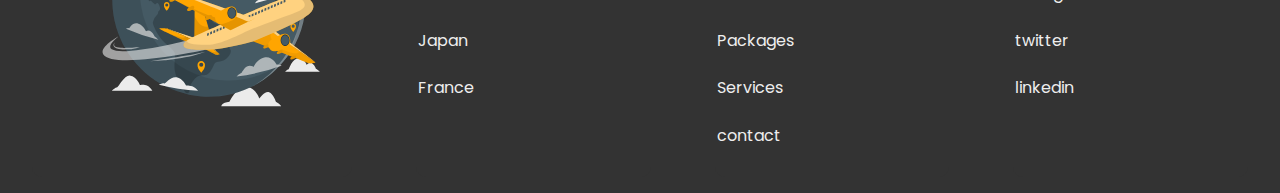
==== commit acb8afb9: ":art: make responsive" ====
--- a/index.html
+++ b/index.html
@@ -2,6 +2,7 @@
 <html lang="en">
 <head>
     <meta charset="UTF-8"/>
+    <meta content="width=device-width, initial-scale=1" name="viewport"/>
     <title>Travel Agency</title>
     <link rel="stylesheet" href="style.css"/>
     <link rel="icon" type="image/x-icon" href="/images/favicon.svg">
@@ -11,6 +12,14 @@
 <body>
 <header>
     <div class="container">
+        <div class="burger" onclick="burgerClick(0)">
+            <span></span>
+            <span></span>
+            <span></span>
+        </div>
+        <div class="burger" style="display: none" onclick="burgerClick(1)">
+            ❌
+        </div>
         <div class="nav_bar">
             <div class="logo">
                 <h4>TRAVEL AGENCY</h4>
@@ -91,7 +100,9 @@
                 <div class="home">
                     <h1><span>meet</span> people <br>discover <span>places</span> <br><span>enjoy</span> time</h1>
                     <div class="home_buttons">
-                        <a href="#packages"><button class="btn1">Explore World</button></a>
+                        <a href="#packages">
+                            <button class="btn1">Explore World</button>
+                        </a>
                     </div>
                 </div>
             </div>
@@ -135,7 +146,8 @@
                 </div>
             </div>
 
-            <div class="box" onclick="packageOpenHandler('🇦🇺 Sydney ', '3 Nights, 2 Flights, Meals, Tea/Coffee, Hotel, Volvo, Sightseeing', '$990.00', 'images/sydney.jpg')">
+            <div class="box"
+                 onclick="packageOpenHandler('🇦🇺 Sydney ', '3 Nights, 2 Flights, Meals, Tea/Coffee, Hotel, Volvo, Sightseeing', '$990.00', 'images/sydney.jpg')">
                 <img src="images/sydney.jpg" alt="">
                 <div class="content">
                     <h3>🇦🇺 Sydney </h3>
@@ -145,7 +157,8 @@
                 </div>
             </div>
 
-            <div class="box" onclick="packageOpenHandler('🇫🇷 Paris ', '5 Nights, 2 Flights, Meals, Tea/Coffee, 2 Hotel, Volvo, Sightseeing', '$5555.00 ', 'images/paris.jpg')">
+            <div class="box"
+                 onclick="packageOpenHandler('🇫🇷 Paris ', '5 Nights, 2 Flights, Meals, Tea/Coffee, 2 Hotel, Volvo, Sightseeing', '$5555.00 ', 'images/paris.jpg')">
                 <img src="images/paris.jpg" alt="">
                 <div class="content">
                     <h3>🇫🇷 Paris </h3>
@@ -155,7 +168,8 @@
                 </div>
             </div>
 
-            <div class="box" onclick="packageOpenHandler('🇯🇵 Tokyo', '2 Nights, 0 Flights, Meals, Tea/Coffee, Hotel, Volvo, Sightseeing', '$1000.00', 'images/tokyo.jpg')">
+            <div class="box"
+                 onclick="packageOpenHandler('🇯🇵 Tokyo', '2 Nights, 0 Flights, Meals, Tea/Coffee, Hotel, Volvo, Sightseeing', '$1000.00', 'images/tokyo.jpg')">
                 <img src="images/tokyo.jpg" alt="">
                 <div class="content">
                     <h3>🇯🇵 Tokyo </h3>
@@ -165,7 +179,8 @@
                 </div>
             </div>
 
-            <div class="box" onclick="packageOpenHandler('🇪🇬 Egypt', '2 Nights, 2 Flights, Meals, Tea/Coffee, Hotel, Volvo, Sightseeing', '$990.00', 'images/egypt.jpg')">
+            <div class="box"
+                 onclick="packageOpenHandler('🇪🇬 Egypt', '2 Nights, 2 Flights, Meals, Tea/Coffee, Hotel, Volvo, Sightseeing', '$990.00', 'images/egypt.jpg')">
                 <img src="images/egypt.jpg" alt="">
                 <div class="content">
                     <h3>🇪🇬 Egypt </h3>
@@ -175,7 +190,8 @@
                 </div>
             </div>
 
-            <div class="box" onclick="packageOpenHandler('🇨🇦 Canada ', '9 Nights, 2 Flights, Meals, Hotel, Volvo, Sightseeing', '$850.00', 'images/canada.png')">
+            <div class="box"
+                 onclick="packageOpenHandler('🇨🇦 Canada ', '9 Nights, 2 Flights, Meals, Hotel, Volvo, Sightseeing', '$850.00', 'images/canada.png')">
                 <img src="images/canada.png" alt="">
                 <div class="content">
                     <h3>🇨🇦 Canada </h3>
@@ -185,7 +201,8 @@
                 </div>
             </div>
 
-            <div class="box" onclick="packageOpenHandler('🇬🇧 London ', '4 Nights, 2 Flights, Meals, Tea/Coffee, 2 Hotel, Volvo, Sightseeing', '$990.00', 'images/london.jpg')">
+            <div class="box"
+                 onclick="packageOpenHandler('🇬🇧 London ', '4 Nights, 2 Flights, Meals, Tea/Coffee, 2 Hotel, Volvo, Sightseeing', '$990.00', 'images/london.jpg')">
                 <img src="images/london.jpg" alt="">
                 <div class="content">
                     <h3>🇬🇧 London </h3>
@@ -234,7 +251,8 @@
                 </div>
             </div>
 
-            <div class="box" onclick="packageOpenHandler('🇦🇺 Sydney ', '3 Nights, Meals, Sea facing, Blankets, Towels, Tea/Coffee', '$990.00', 'images/hotel3.jpeg')">
+            <div class="box"
+                 onclick="packageOpenHandler('🇦🇺 Sydney ', '3 Nights, Meals, Sea facing, Blankets, Towels, Tea/Coffee', '$990.00', 'images/hotel3.jpeg')">
                 <img src="images/hotel3.jpeg" alt="">
                 <div class="content">
                     <h3>🇦🇺 Sydney </h3>
@@ -244,7 +262,8 @@
                 </div>
             </div>
 
-            <div class="box" onclick="packageOpenHandler('🇫🇷 Paris ', '5 Nights, Meals, Blankets, Towels, Tea/Coffee', '$5555.00 ', 'images/hotel4.webp')">
+            <div class="box"
+                 onclick="packageOpenHandler('🇫🇷 Paris ', '5 Nights, Meals, Blankets, Towels, Tea/Coffee', '$5555.00 ', 'images/hotel4.webp')">
                 <img src="images/hotel4.webp" alt="">
                 <div class="content">
                     <h3>🇫🇷 Paris </h3>
@@ -254,7 +273,8 @@
                 </div>
             </div>
 
-            <div class="box" onclick="packageOpenHandler('🇯🇵 Tokyo', '2 Nights, Meals, Tea/Coffee', '$1000.00', 'images/hotel5.webp')">
+            <div class="box"
+                 onclick="packageOpenHandler('🇯🇵 Tokyo', '2 Nights, Meals, Tea/Coffee', '$1000.00', 'images/hotel5.webp')">
                 <img src="images/hotel5.webp" alt="">
                 <div class="content">
                     <h3>🇯🇵 Tokyo </h3>
@@ -264,7 +284,8 @@
                 </div>
             </div>
 
-            <div class="box" onclick="packageOpenHandler('🇪🇬 Egypt', '2 Nights, Fully AC, Meals, Tea/Coffee', '$990.00', 'images/hotel6.webp')">
+            <div class="box"
+                 onclick="packageOpenHandler('🇪🇬 Egypt', '2 Nights, Fully AC, Meals, Tea/Coffee', '$990.00', 'images/hotel6.webp')">
                 <img src="images/hotel6.webp" alt="">
                 <div class="content">
                     <h3>🇪🇬 Egypt </h3>
@@ -274,7 +295,8 @@
                 </div>
             </div>
 
-            <div class="box" onclick="packageOpenHandler('🇨🇦 Canada ', '2 Nights, Meals, Hot water, Hill Side View, Blankets, Tea/Coffee', '$850.00', 'images/hotel7.webp')">
+            <div class="box"
+                 onclick="packageOpenHandler('🇨🇦 Canada ', '2 Nights, Meals, Hot water, Hill Side View, Blankets, Tea/Coffee', '$850.00', 'images/hotel7.webp')">
                 <img src="images/hotel7.webp" alt="">
                 <div class="content">
                     <h3>🇨🇦 Canada </h3>
@@ -284,7 +306,8 @@
                 </div>
             </div>
 
-            <div class="box" onclick="packageOpenHandler('🇬🇧 London ', '4 Nights, Meals, Tea/Coffee', '$990.00', 'images/hotel8.webp')">
+            <div class="box"
+                 onclick="packageOpenHandler('🇬🇧 London ', '4 Nights, Meals, Tea/Coffee', '$990.00', 'images/hotel8.webp')">
                 <img src="images/hotel8.webp" alt="">
                 <div class="content">
                     <h3>🇬🇧 London </h3>
@@ -333,7 +356,8 @@
                 </div>
             </div>
 
-            <div class="box" onclick="packageOpenHandler('🇫🇷 Paris Flights', 'Via - Belgium, London, Germany, India', '$5555.00 ', 'images/paris.jpg')">
+            <div class="box"
+                 onclick="packageOpenHandler('🇫🇷 Paris Flights', 'Via - Belgium, London, Germany, India', '$5555.00 ', 'images/paris.jpg')">
                 <img src="images/paris.jpg" alt="">
                 <div class="content">
                     <h3>🇫🇷 Paris Flights</h3>
@@ -343,7 +367,8 @@
                 </div>
             </div>
 
-            <div class="box" onclick="packageOpenHandler('🇨🇦 Canada Flights', 'Via - Dubai, India, Mexico, Chicago, Poland', '$850.00', 'images/canada.png')">
+            <div class="box"
+                 onclick="packageOpenHandler('🇨🇦 Canada Flights', 'Via - Dubai, India, Mexico, Chicago, Poland', '$850.00', 'images/canada.png')">
                 <img src="images/canada.png" alt="">
                 <div class="content">
                     <h3>🇨🇦 Canada Flights</h3>
--- a/style.css
+++ b/style.css
@@ -35,8 +35,12 @@
     color: var(--orange);
 }
 
+.burger {
+    display: none;
+}
+
 .container {
-    width: 1100px;
+    width: 100%;
     margin: auto;
 }
 
@@ -442,3 +446,51 @@
 .footer .credit span {
     color: var(--orange);
 }
+
+@media only screen and (max-width: 600px) {
+    .burger {
+        display: grid;
+        position: absolute;
+        right: 0;
+        z-index: 1;
+        margin: 10px;
+    }
+    .burger span {
+        background-color: var(--orange);
+        color: var(--orange);
+        width: 40px;
+        display: inline-block;
+        margin: 2px;
+        border-radius: 20px;
+        height: 5px;
+    }
+    .nav_bar {
+        display: none;
+        position: absolute;
+        height: 100vh;
+        background-color: #ffffff;
+        z-index: 1;
+    }
+    .lg_btn {
+        margin: 1rem;
+    }
+    .menu_list {
+        display: grid;
+    }
+    .home_section {
+        top: 0;
+    }
+    .footer .box-container {
+        display: block;
+    }
+    .footer .box-container .box {
+        text-align: center;
+    }
+    .heading span {
+        padding: .2rem 0.5rem;
+    }
+    .book .row form {
+        flex: 0 0 24rem;
+        display: grid;
+    }
+}
--- a/login.css
+++ b/login.css
@@ -122,4 +122,14 @@
     .cancelbtn {
         width: 100%;
     }
-}+}
+
+@media only screen and (max-width: 600px) {
+    .modal-content {
+        width: 100%;
+    }
+
+    .alert {
+        font-size: 12px;
+    }
+}
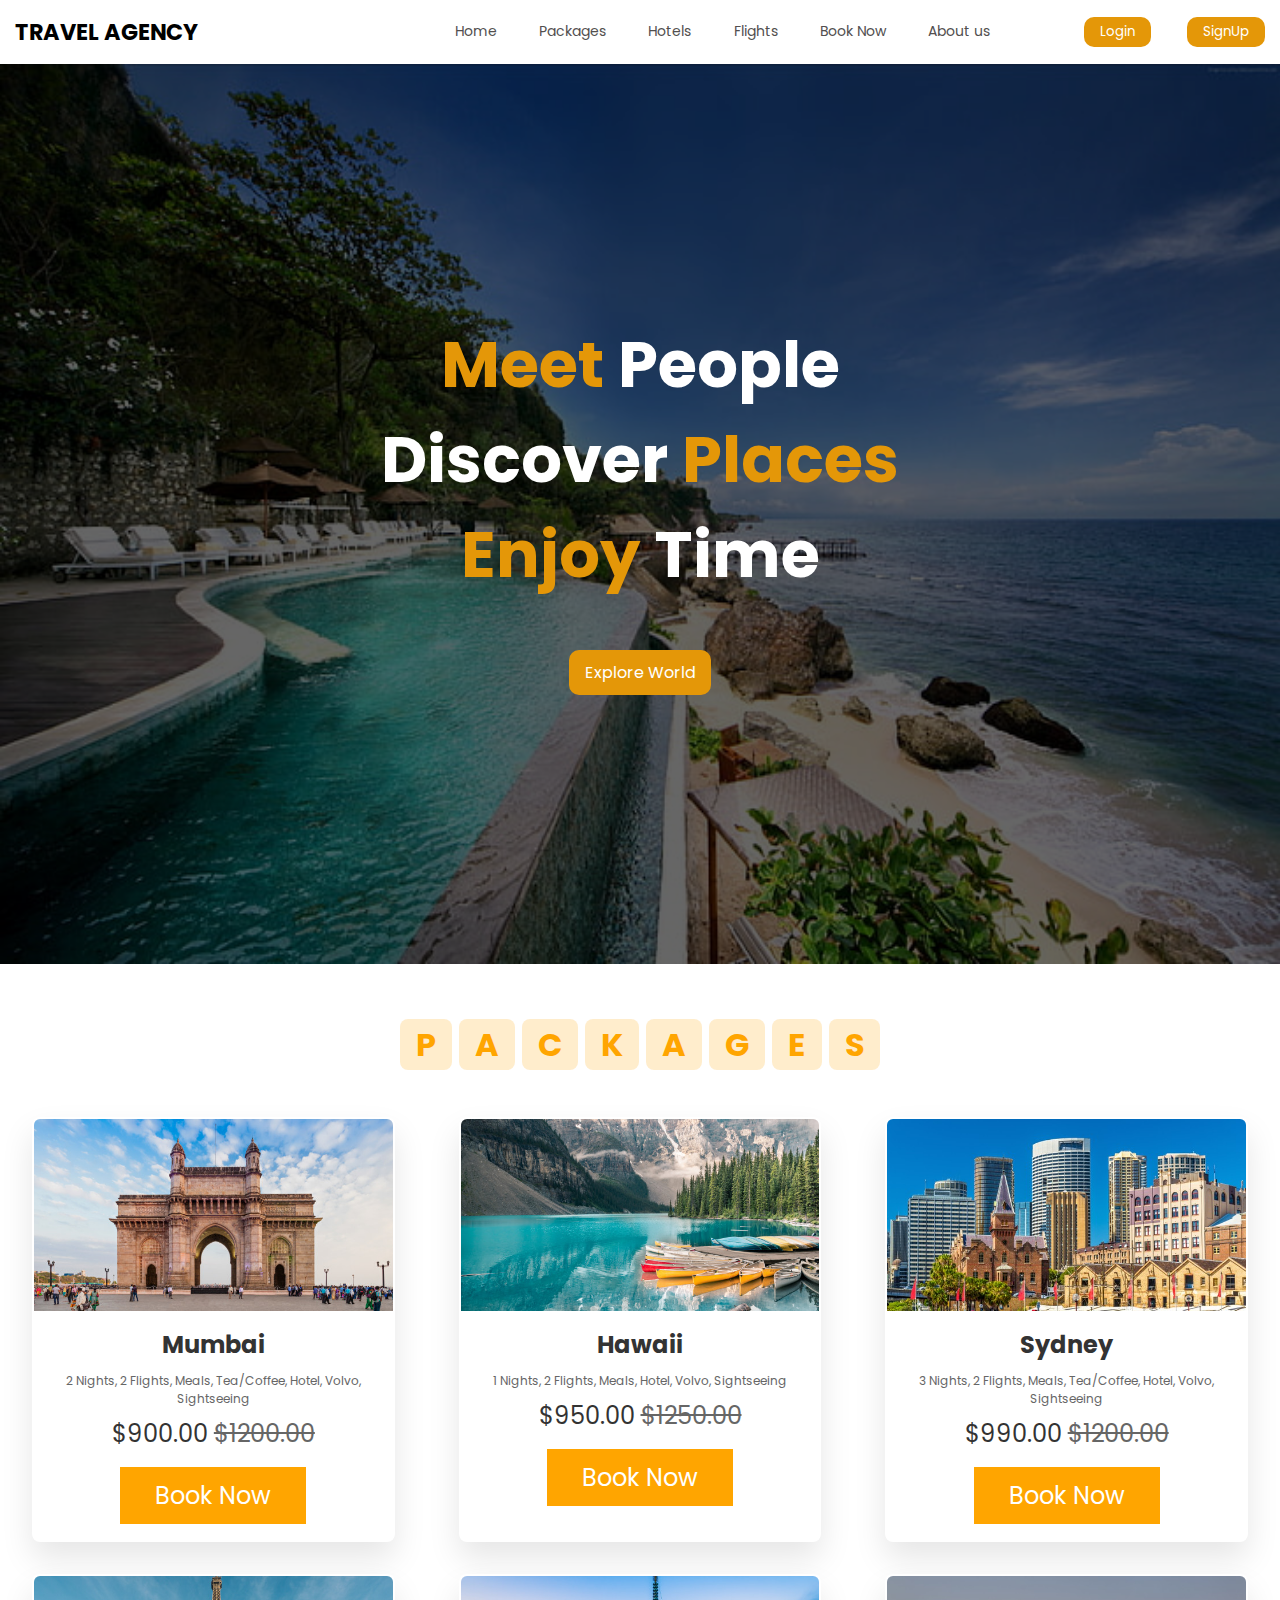
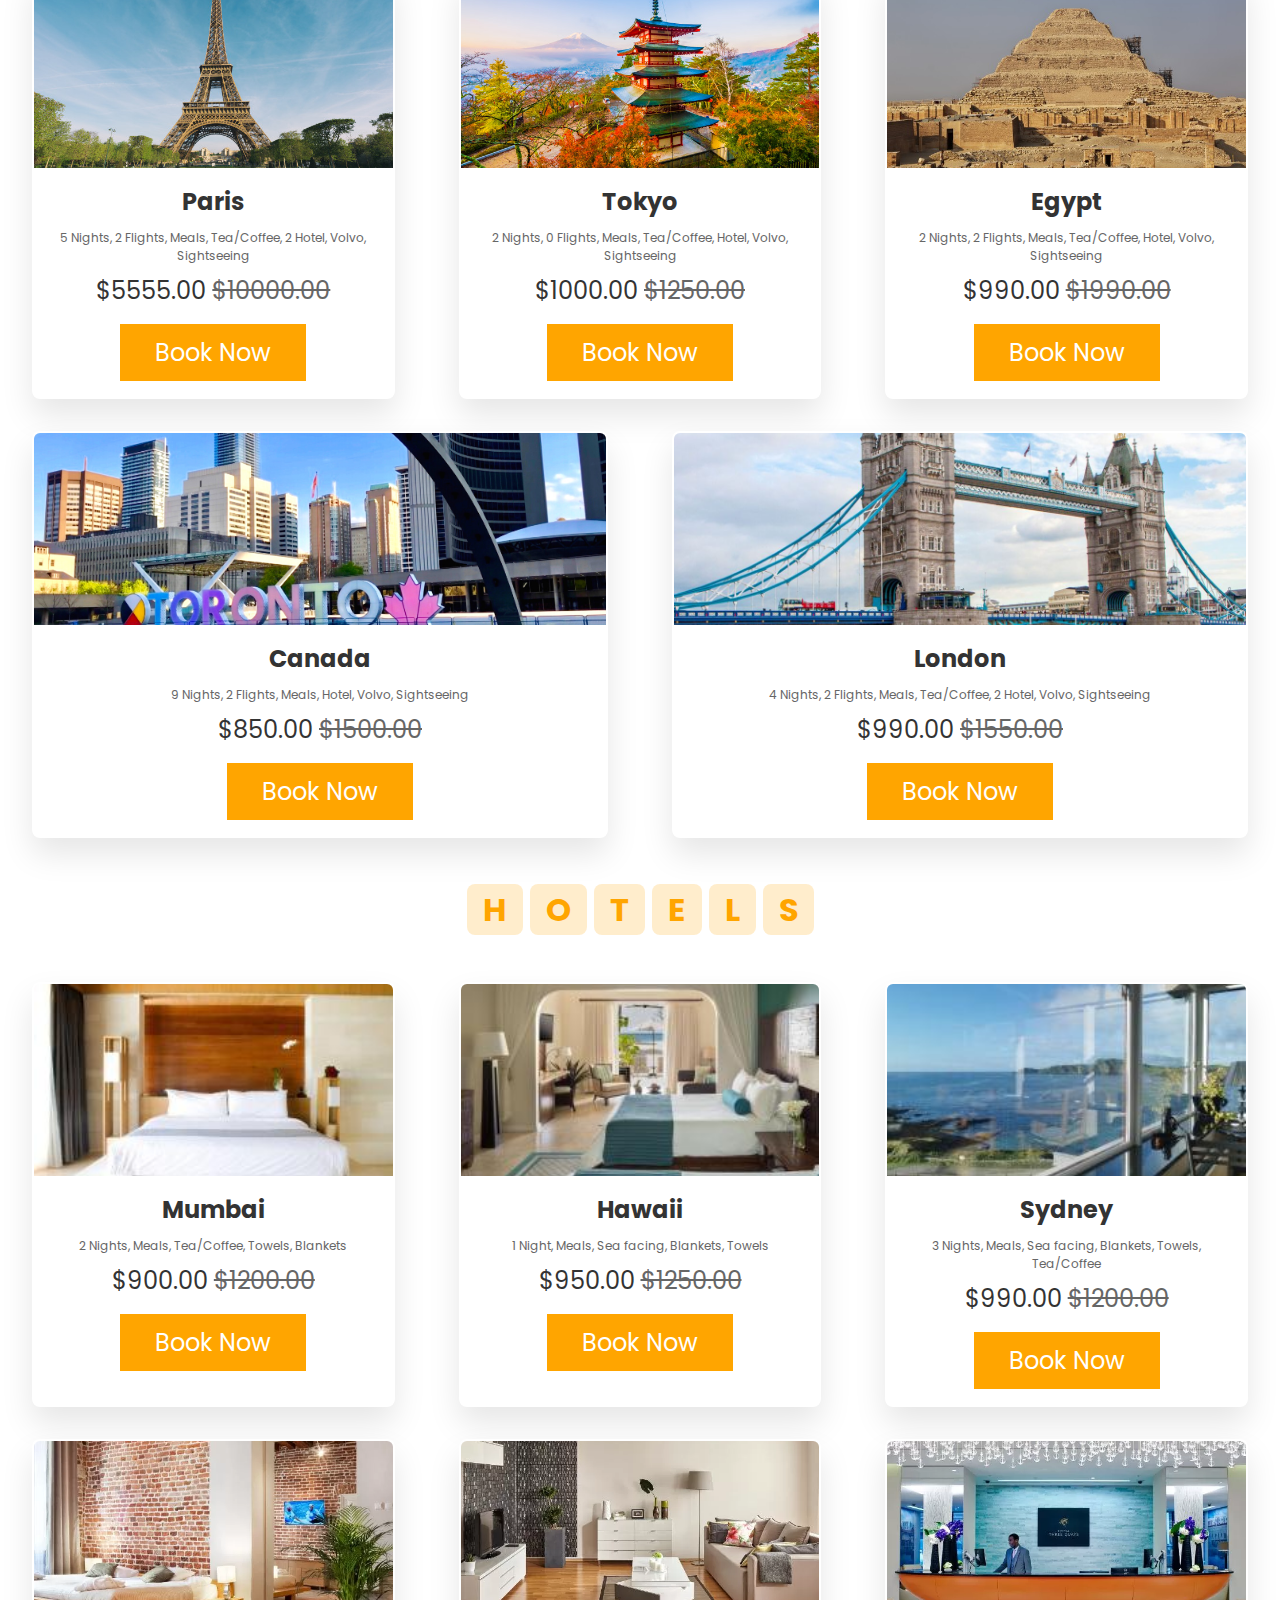
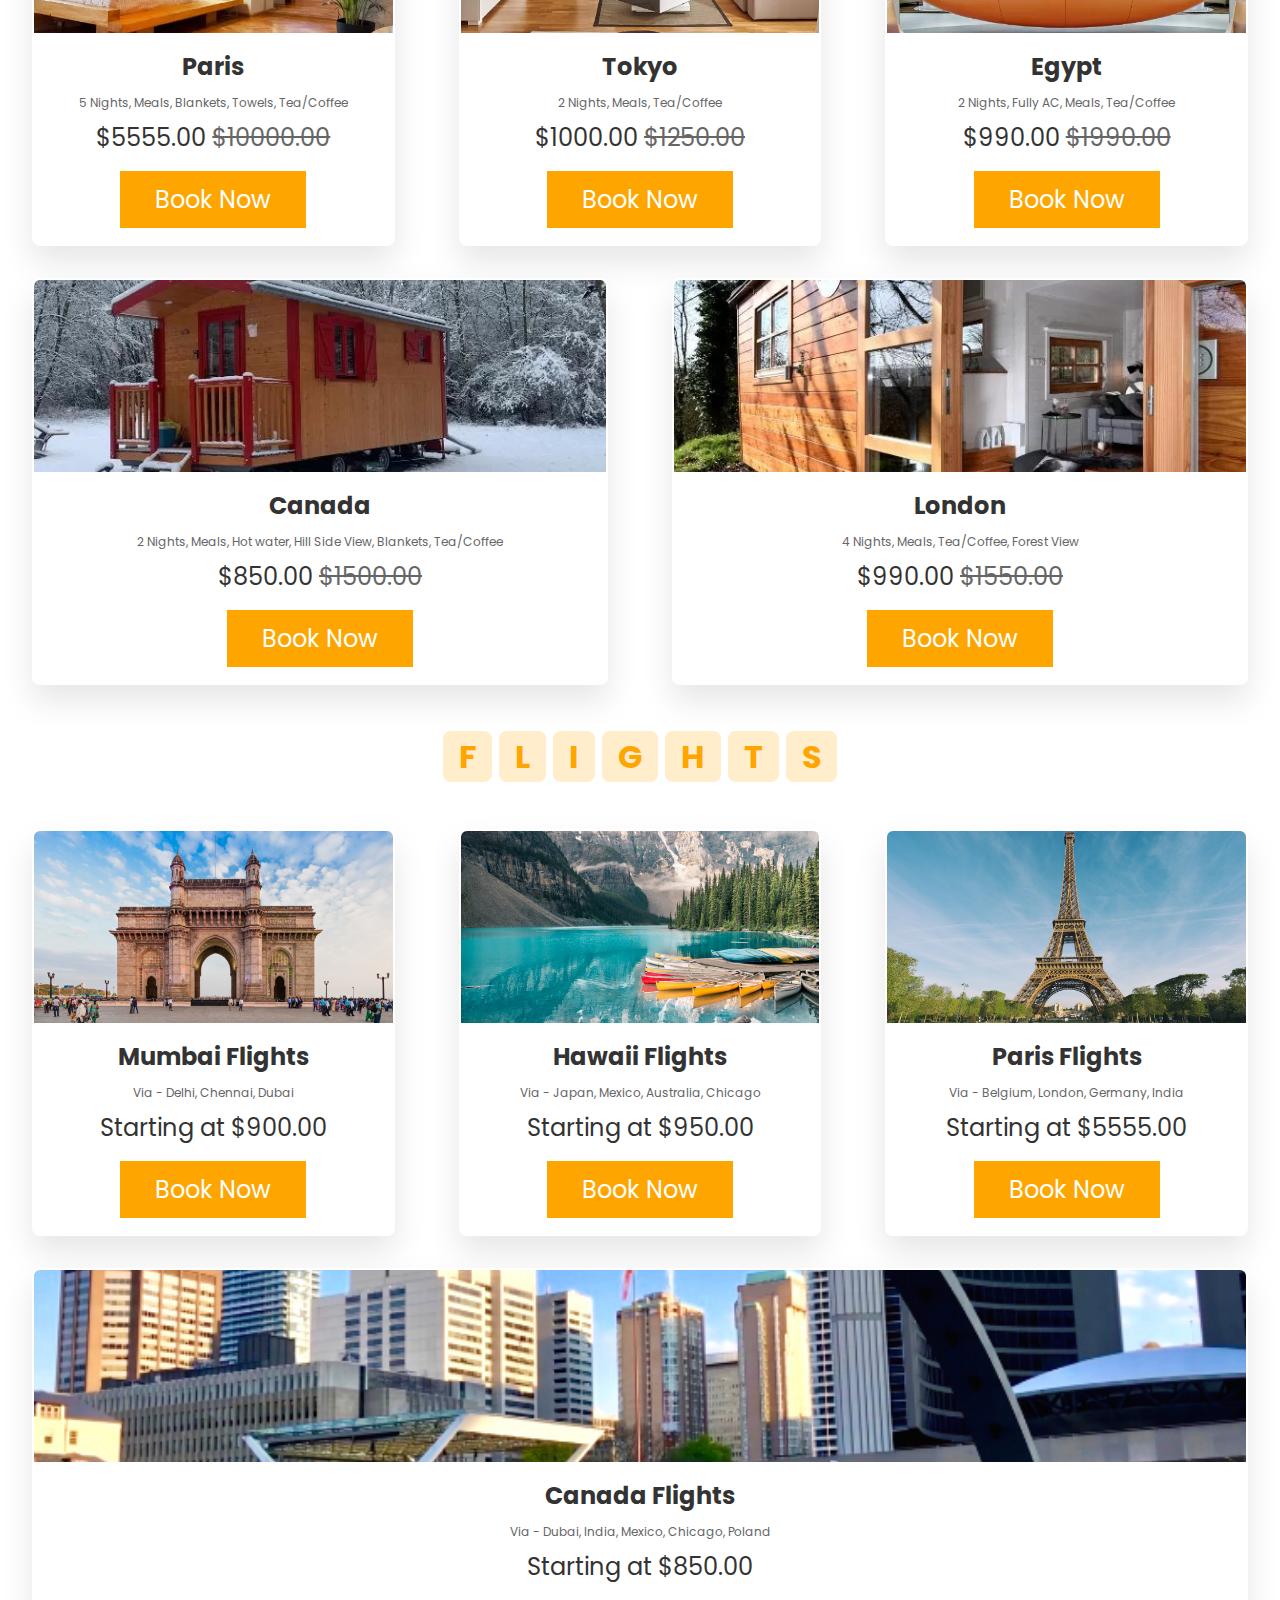
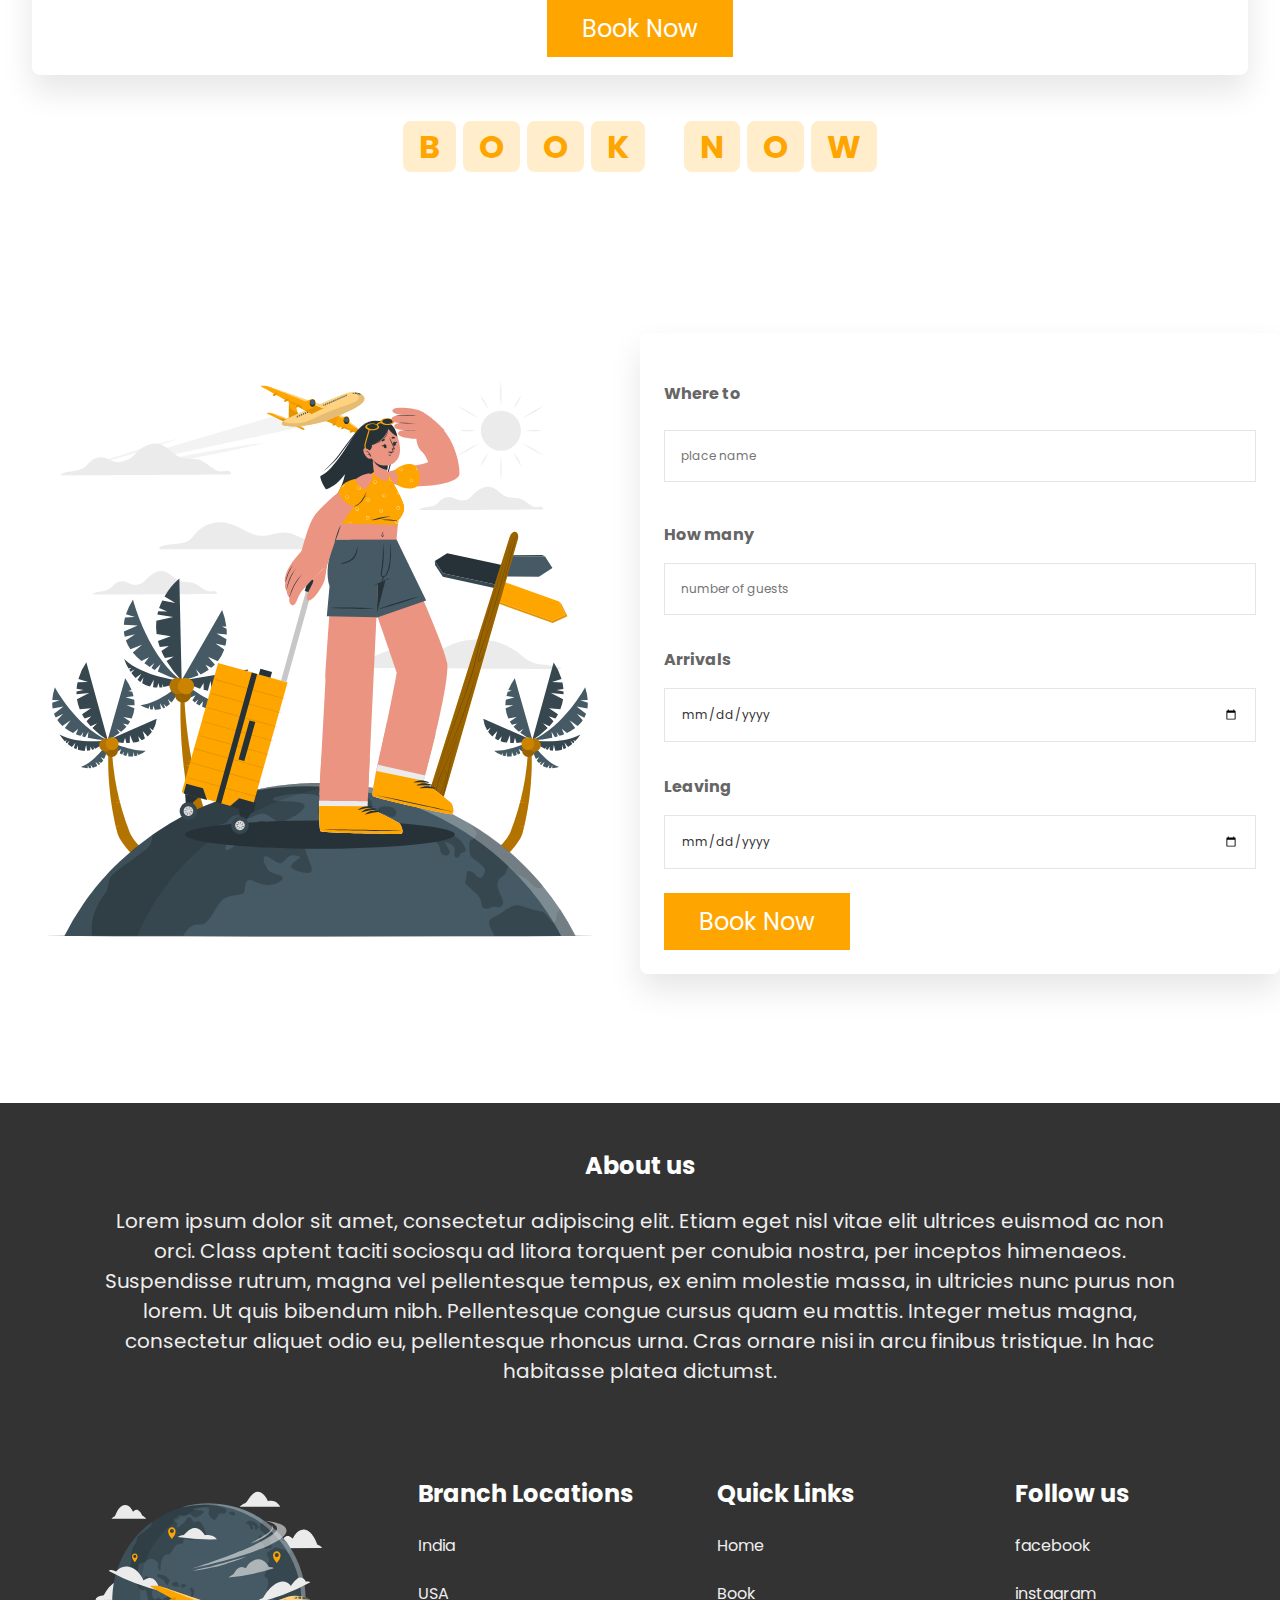
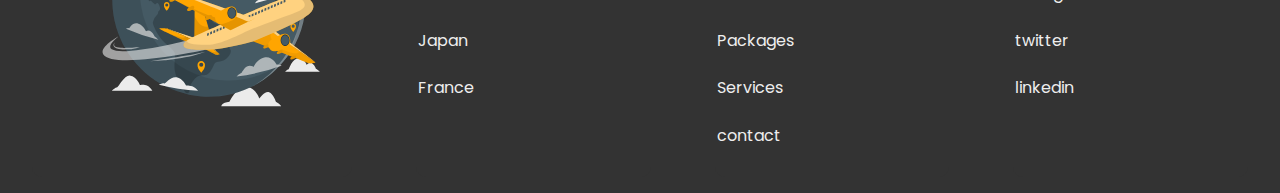
==== commit f910d29d: ":bug: 3. Remove flag logos" ====
--- a/index.html
+++ b/index.html
@@ -22,7 +22,7 @@
         </div>
         <div class="nav_bar">
             <div class="logo">
-                <h4>TRAVEL AGENCY</h4>
+                <a onclick="homeClick()"><h4>TRAVEL AGENCY</h4></a>
             </div>
 
             <div class="menu_list">
@@ -125,10 +125,10 @@
         <div class="box-container">
 
             <div class="box"
-                 onclick="packageOpenHandler('🇮🇳 Mumbai', '2 Nights, 2 Flights, Meals, Tea/Coffee, Hotel, Volvo, Sightseeing', '$900.00', 'images/mumbai.jpg')">
+                 onclick="packageOpenHandler(' Mumbai', '2 Nights, 2 Flights, Meals, Tea/Coffee, Hotel, Volvo, Sightseeing', '$900.00', 'images/mumbai.jpg')">
                 <img src="images/mumbai.jpg" alt="">
                 <div class="content">
-                    <h3>🇮🇳 Mumbai </h3>
+                    <h3> Mumbai </h3>
                     <p>2 Nights, 2 Flights, Meals, Tea/Coffee, Hotel, Volvo, Sightseeing</p>
                     <div class="price"> $900.00 <span>$1200.00</span></div>
                     <a href="#" class="btn">Book Now</a>
@@ -136,10 +136,10 @@
             </div>
 
             <div class="box"
-                 onclick="packageOpenHandler('🇺🇸 Hawaii', '1 Nights, 2 Flights, Meals, Hotel, Volvo, Sightseeing', '$950.00', 'images/hawaii.jpg')">
+                 onclick="packageOpenHandler(' Hawaii', '1 Nights, 2 Flights, Meals, Hotel, Volvo, Sightseeing', '$950.00', 'images/hawaii.jpg')">
                 <img src="images/hawaii.jpg" alt="">
                 <div class="content">
-                    <h3>🇺🇸 Hawaii </h3>
+                    <h3> Hawaii </h3>
                     <p>1 Nights, 2 Flights, Meals, Hotel, Volvo, Sightseeing</p>
                     <div class="price"> $950.00 <span>$1250.00</span></div>
                     <a href="#" class="btn">Book Now</a>
@@ -147,10 +147,10 @@
             </div>
 
             <div class="box"
-                 onclick="packageOpenHandler('🇦🇺 Sydney ', '3 Nights, 2 Flights, Meals, Tea/Coffee, Hotel, Volvo, Sightseeing', '$990.00', 'images/sydney.jpg')">
+                 onclick="packageOpenHandler(' Sydney ', '3 Nights, 2 Flights, Meals, Tea/Coffee, Hotel, Volvo, Sightseeing', '$990.00', 'images/sydney.jpg')">
                 <img src="images/sydney.jpg" alt="">
                 <div class="content">
-                    <h3>🇦🇺 Sydney </h3>
+                    <h3> Sydney </h3>
                     <p>3 Nights, 2 Flights, Meals, Tea/Coffee, Hotel, Volvo, Sightseeing</p>
                     <div class="price"> $990.00 <span>$1200.00</span></div>
                     <a href="#" class="btn">Book Now</a>
@@ -158,10 +158,10 @@
             </div>
 
             <div class="box"
-                 onclick="packageOpenHandler('🇫🇷 Paris ', '5 Nights, 2 Flights, Meals, Tea/Coffee, 2 Hotel, Volvo, Sightseeing', '$5555.00 ', 'images/paris.jpg')">
+                 onclick="packageOpenHandler(' Paris ', '5 Nights, 2 Flights, Meals, Tea/Coffee, 2 Hotel, Volvo, Sightseeing', '$5555.00 ', 'images/paris.jpg')">
                 <img src="images/paris.jpg" alt="">
                 <div class="content">
-                    <h3>🇫🇷 Paris </h3>
+                    <h3> Paris </h3>
                     <p>5 Nights, 2 Flights, Meals, Tea/Coffee, 2 Hotel, Volvo, Sightseeing</p>
                     <div class="price"> $5555.00 <span>$10000.00</span></div>
                     <a href="#" class="btn">Book Now</a>
@@ -169,10 +169,10 @@
             </div>
 
             <div class="box"
-                 onclick="packageOpenHandler('🇯🇵 Tokyo', '2 Nights, 0 Flights, Meals, Tea/Coffee, Hotel, Volvo, Sightseeing', '$1000.00', 'images/tokyo.jpg')">
+                 onclick="packageOpenHandler(' Tokyo', '2 Nights, 0 Flights, Meals, Tea/Coffee, Hotel, Volvo, Sightseeing', '$1000.00', 'images/tokyo.jpg')">
                 <img src="images/tokyo.jpg" alt="">
                 <div class="content">
-                    <h3>🇯🇵 Tokyo </h3>
+                    <h3> Tokyo </h3>
                     <p>2 Nights, 0 Flights, Meals, Tea/Coffee, Hotel, Volvo, Sightseeing</p>
                     <div class="price"> $1000.00 <span>$1250.00</span></div>
                     <a href="#" class="btn">Book Now</a>
@@ -180,10 +180,10 @@
             </div>
 
             <div class="box"
-                 onclick="packageOpenHandler('🇪🇬 Egypt', '2 Nights, 2 Flights, Meals, Tea/Coffee, Hotel, Volvo, Sightseeing', '$990.00', 'images/egypt.jpg')">
+                 onclick="packageOpenHandler(' Egypt', '2 Nights, 2 Flights, Meals, Tea/Coffee, Hotel, Volvo, Sightseeing', '$990.00', 'images/egypt.jpg')">
                 <img src="images/egypt.jpg" alt="">
                 <div class="content">
-                    <h3>🇪🇬 Egypt </h3>
+                    <h3> Egypt </h3>
                     <p>2 Nights, 2 Flights, Meals, Tea/Coffee, Hotel, Volvo, Sightseeing</p>
                     <div class="price"> $990.00 <span>$1990.00</span></div>
                     <a href="#" class="btn">Book Now</a>
@@ -191,10 +191,10 @@
             </div>
 
             <div class="box"
-                 onclick="packageOpenHandler('🇨🇦 Canada ', '9 Nights, 2 Flights, Meals, Hotel, Volvo, Sightseeing', '$850.00', 'images/canada.png')">
+                 onclick="packageOpenHandler(' Canada ', '9 Nights, 2 Flights, Meals, Hotel, Volvo, Sightseeing', '$850.00', 'images/canada.png')">
                 <img src="images/canada.png" alt="">
                 <div class="content">
-                    <h3>🇨🇦 Canada </h3>
+                    <h3> Canada </h3>
                     <p>9 Nights, 2 Flights, Meals, Hotel, Volvo, Sightseeing</p>
                     <div class="price"> $850.00 <span>$1500.00</span></div>
                     <a href="#" class="btn">Book Now</a>
@@ -202,10 +202,10 @@
             </div>
 
             <div class="box"
-                 onclick="packageOpenHandler('🇬🇧 London ', '4 Nights, 2 Flights, Meals, Tea/Coffee, 2 Hotel, Volvo, Sightseeing', '$990.00', 'images/london.jpg')">
+                 onclick="packageOpenHandler(' London ', '4 Nights, 2 Flights, Meals, Tea/Coffee, 2 Hotel, Volvo, Sightseeing', '$990.00', 'images/london.jpg')">
                 <img src="images/london.jpg" alt="">
                 <div class="content">
-                    <h3>🇬🇧 London </h3>
+                    <h3> London </h3>
                     <p>4 Nights, 2 Flights, Meals, Tea/Coffee, 2 Hotel, Volvo, Sightseeing</p>
                     <div class="price"> $990.00 <span>$1550.00</span></div>
                     <a href="#" class="btn">Book Now</a>
@@ -230,10 +230,10 @@
         <div class="box-container">
 
             <div class="box"
-                 onclick="packageOpenHandler('🇮🇳 Mumbai', '2 Nights, Meals, Tea/Coffee, Towels, Blankets', '$900.00', 'images/hotel1.jpeg')">
+                 onclick="packageOpenHandler(' Mumbai', '2 Nights, Meals, Tea/Coffee, Towels, Blankets', '$900.00', 'images/hotel1.jpeg')">
                 <img src="images/hotel1.jpeg" alt="">
                 <div class="content">
-                    <h3>🇮🇳 Mumbai </h3>
+                    <h3> Mumbai </h3>
                     <p>2 Nights, Meals, Tea/Coffee, Towels, Blankets</p>
                     <div class="price"> $900.00 <span>$1200.00</span></div>
                     <a href="#" class="btn">Book Now</a>
@@ -241,10 +241,10 @@
             </div>
 
             <div class="box"
-                 onclick="packageOpenHandler('🇺🇸 Hawaii', '1 Nights, Meals, Sea facing, Blankets, Towels', '$950.00', 'images/hotel2.jpeg')">
+                 onclick="packageOpenHandler(' Hawaii', '1 Nights, Meals, Sea facing, Blankets, Towels', '$950.00', 'images/hotel2.jpeg')">
                 <img src="images/hotel2.jpeg" alt="">
                 <div class="content">
-                    <h3>🇺🇸 Hawaii </h3>
+                    <h3> Hawaii </h3>
                     <p>1 Night, Meals, Sea facing, Blankets, Towels</p>
                     <div class="price"> $950.00 <span>$1250.00</span></div>
                     <a href="#" class="btn">Book Now</a>
@@ -252,10 +252,10 @@
             </div>
 
             <div class="box"
-                 onclick="packageOpenHandler('🇦🇺 Sydney ', '3 Nights, Meals, Sea facing, Blankets, Towels, Tea/Coffee', '$990.00', 'images/hotel3.jpeg')">
+                 onclick="packageOpenHandler(' Sydney ', '3 Nights, Meals, Sea facing, Blankets, Towels, Tea/Coffee', '$990.00', 'images/hotel3.jpeg')">
                 <img src="images/hotel3.jpeg" alt="">
                 <div class="content">
-                    <h3>🇦🇺 Sydney </h3>
+                    <h3> Sydney </h3>
                     <p>3 Nights, Meals, Sea facing, Blankets, Towels, Tea/Coffee</p>
                     <div class="price"> $990.00 <span>$1200.00</span></div>
                     <a href="#" class="btn">Book Now</a>
@@ -263,10 +263,10 @@
             </div>
 
             <div class="box"
-                 onclick="packageOpenHandler('🇫🇷 Paris ', '5 Nights, Meals, Blankets, Towels, Tea/Coffee', '$5555.00 ', 'images/hotel4.webp')">
+                 onclick="packageOpenHandler(' Paris ', '5 Nights, Meals, Blankets, Towels, Tea/Coffee', '$5555.00 ', 'images/hotel4.webp')">
                 <img src="images/hotel4.webp" alt="">
                 <div class="content">
-                    <h3>🇫🇷 Paris </h3>
+                    <h3> Paris </h3>
                     <p>5 Nights, Meals, Blankets, Towels, Tea/Coffee</p>
                     <div class="price"> $5555.00 <span>$10000.00</span></div>
                     <a href="#" class="btn">Book Now</a>
@@ -274,10 +274,10 @@
             </div>
 
             <div class="box"
-                 onclick="packageOpenHandler('🇯🇵 Tokyo', '2 Nights, Meals, Tea/Coffee', '$1000.00', 'images/hotel5.webp')">
+                 onclick="packageOpenHandler(' Tokyo', '2 Nights, Meals, Tea/Coffee', '$1000.00', 'images/hotel5.webp')">
                 <img src="images/hotel5.webp" alt="">
                 <div class="content">
-                    <h3>🇯🇵 Tokyo </h3>
+                    <h3> Tokyo </h3>
                     <p>2 Nights, Meals, Tea/Coffee</p>
                     <div class="price"> $1000.00 <span>$1250.00</span></div>
                     <a href="#" class="btn">Book Now</a>
@@ -285,10 +285,10 @@
             </div>
 
             <div class="box"
-                 onclick="packageOpenHandler('🇪🇬 Egypt', '2 Nights, Fully AC, Meals, Tea/Coffee', '$990.00', 'images/hotel6.webp')">
+                 onclick="packageOpenHandler(' Egypt', '2 Nights, Fully AC, Meals, Tea/Coffee', '$990.00', 'images/hotel6.webp')">
                 <img src="images/hotel6.webp" alt="">
                 <div class="content">
-                    <h3>🇪🇬 Egypt </h3>
+                    <h3> Egypt </h3>
                     <p>2 Nights, Fully AC, Meals, Tea/Coffee</p>
                     <div class="price"> $990.00 <span>$1990.00</span></div>
                     <a href="#" class="btn">Book Now</a>
@@ -296,10 +296,10 @@
             </div>
 
             <div class="box"
-                 onclick="packageOpenHandler('🇨🇦 Canada ', '2 Nights, Meals, Hot water, Hill Side View, Blankets, Tea/Coffee', '$850.00', 'images/hotel7.webp')">
+                 onclick="packageOpenHandler(' Canada ', '2 Nights, Meals, Hot water, Hill Side View, Blankets, Tea/Coffee', '$850.00', 'images/hotel7.webp')">
                 <img src="images/hotel7.webp" alt="">
                 <div class="content">
-                    <h3>🇨🇦 Canada </h3>
+                    <h3> Canada </h3>
                     <p>2 Nights, Meals, Hot water, Hill Side View, Blankets, Tea/Coffee</p>
                     <div class="price"> $850.00 <span>$1500.00</span></div>
                     <a href="#" class="btn">Book Now</a>
@@ -307,10 +307,10 @@
             </div>
 
             <div class="box"
-                 onclick="packageOpenHandler('🇬🇧 London ', '4 Nights, Meals, Tea/Coffee', '$990.00', 'images/hotel8.webp')">
+                 onclick="packageOpenHandler(' London ', '4 Nights, Meals, Tea/Coffee', '$990.00', 'images/hotel8.webp')">
                 <img src="images/hotel8.webp" alt="">
                 <div class="content">
-                    <h3>🇬🇧 London </h3>
+                    <h3> London </h3>
                     <p>4 Nights, Meals, Tea/Coffee, Forest View</p>
                     <div class="price"> $990.00 <span>$1550.00</span></div>
                     <a href="#" class="btn">Book Now</a>
@@ -335,10 +335,10 @@
         <div class="box-container">
 
             <div class="box"
-                 onclick="packageOpenHandler('🇮🇳 Mumbai Flights', 'Via - Delhi, Chennai, Dubai', '$900.00', 'images/mumbai.jpg')">
+                 onclick="packageOpenHandler(' Mumbai Flights', 'Via - Delhi, Chennai, Dubai', '$900.00', 'images/mumbai.jpg')">
                 <img src="images/mumbai.jpg" alt="">
                 <div class="content">
-                    <h3>🇮🇳 Mumbai Flights</h3>
+                    <h3> Mumbai Flights</h3>
                     <p>Via - Delhi, Chennai, Dubai</p>
                     <div class="price">Starting at $900.00</div>
                     <a href="#" class="btn">Book Now</a>
@@ -346,10 +346,10 @@
             </div>
 
             <div class="box"
-                 onclick="packageOpenHandler('🇺🇸 Hawaii Flights', 'Via - Japan, Mexico, Australia, Chicago', '$950.00', 'images/hotel2.jpeg')">
+                 onclick="packageOpenHandler(' Hawaii Flights', 'Via - Japan, Mexico, Australia, Chicago', '$950.00', 'images/hotel2.jpeg')">
                 <img src="images/hawaii.jpg" alt="">
                 <div class="content">
-                    <h3>🇺🇸 Hawaii Flights</h3>
+                    <h3> Hawaii Flights</h3>
                     <p>Via - Japan, Mexico, Australia, Chicago</p>
                     <div class="price">Starting at $950.00</div>
                     <a href="#" class="btn">Book Now</a>
@@ -357,10 +357,10 @@
             </div>
 
             <div class="box"
-                 onclick="packageOpenHandler('🇫🇷 Paris Flights', 'Via - Belgium, London, Germany, India', '$5555.00 ', 'images/paris.jpg')">
+                 onclick="packageOpenHandler(' Paris Flights', 'Via - Belgium, London, Germany, India', '$5555.00 ', 'images/paris.jpg')">
                 <img src="images/paris.jpg" alt="">
                 <div class="content">
-                    <h3>🇫🇷 Paris Flights</h3>
+                    <h3> Paris Flights</h3>
                     <p>Via - Belgium, London, Germany, India</p>
                     <div class="price">Starting at $5555.00</div>
                     <a href="#" class="btn">Book Now</a>
@@ -368,10 +368,10 @@
             </div>
 
             <div class="box"
-                 onclick="packageOpenHandler('🇨🇦 Canada Flights', 'Via - Dubai, India, Mexico, Chicago, Poland', '$850.00', 'images/canada.png')">
+                 onclick="packageOpenHandler(' Canada Flights', 'Via - Dubai, India, Mexico, Chicago, Poland', '$850.00', 'images/canada.png')">
                 <img src="images/canada.png" alt="">
                 <div class="content">
-                    <h3>🇨🇦 Canada Flights</h3>
+                    <h3> Canada Flights</h3>
                     <p>Via - Dubai, India, Mexico, Chicago, Poland</p>
                     <div class="price">Starting at $850.00</div>
                     <a href="#" class="btn">Book Now</a>
@@ -478,7 +478,7 @@
                 </div>
                 <br>
                 <div class="content">
-                    <h3 id="heading3">🇮🇳 Mumbai </h3>
+                    <h3 id="heading3"> Mumbai </h3>
                     <h4 id="heading4">About package: <span style="font-weight: lighter">2 Nights, 2 Flights, Meals, Tea/Coffee, Hotel, Volvo, Sightseeing</span>
                     </h4>
                     <div id="P1" class="price"> $900.00 <span>$1200.00</span></div>
--- a/style.css
+++ b/style.css
@@ -10,6 +10,7 @@
     padding: 0;
     border: none;
     outline: none;
+    scroll-behavior: smooth;
     text-decoration: none;
     box-sizing: border-box;
     font-family: "Poppins", sans-serif;
@@ -490,7 +491,74 @@
         padding: .2rem 0.5rem;
     }
     .book .row form {
-        flex: 0 0 24rem;
         display: grid;
     }
-}
+    .row .image {
+        display: none;
+    }
+}
+
+@media screen and (min-width: 600px) and (max-width: 1024px) and (orientation:portrait) {
+    .burger {
+        display: grid;
+        position: absolute;
+        right: 0;
+        z-index: 1;
+        margin: 10px;
+    }
+    .burger span {
+        background-color: var(--orange);
+        color: var(--orange);
+        width: 40px;
+        display: inline-block;
+        margin: 2px;
+        border-radius: 20px;
+        height: 5px;
+    }
+    .nav_bar {
+        display: none;
+        position: absolute;
+        height: 100vh;
+        width: 40%;
+        background-color: #ffffff;
+        z-index: 1;
+    }
+    .logo {
+        font-size: 2rem;
+    }
+    .lg_btn {
+        margin: 1rem;
+        font-size: 20px;
+    }
+    .menu_list a {
+        font-size: 18px;
+    }
+    .menu_list {
+        display: grid;
+    }
+    .home_section {
+        top: 0;
+    }
+    .footer .box-container {
+        display: block;
+    }
+    .footer .box-container .box {
+        text-align: center;
+        width: auto;
+    }
+    .heading span {
+        padding: .2rem 0.5rem;
+    }
+    .book .row form {
+        display: grid;
+    }
+    .row .image {
+        display: none;
+    }
+    .footer .box-container .box a {
+        font-size: 1.5rem;
+    }
+    .footer .box-container .box h3 {
+        font-size: 2rem;
+    }
+}
--- a/login.css
+++ b/login.css
@@ -1,4 +1,6 @@
-body {font-family: Arial, Helvetica, sans-serif;}
+body {
+    font-family: Arial, Helvetica, sans-serif;
+}
 
 /* Full-width input fields */
 input[type=text], input[type=password] {
@@ -63,8 +65,8 @@
     width: 100%;
     height: 100%;
     overflow: auto;
-    background-color: rgb(0,0,0);
-    background-color: rgba(0,0,0,0.4);
+    background-color: rgb(0, 0, 0);
+    background-color: rgba(0, 0, 0, 0.4);
     padding-top: 60px;
 }
 
@@ -104,13 +106,21 @@
 }
 
 @-webkit-keyframes animatezoom {
-    from {-webkit-transform: scale(0)}
-    to {-webkit-transform: scale(1)}
+    from {
+        -webkit-transform: scale(0)
+    }
+    to {
+        -webkit-transform: scale(1)
+    }
 }
 
 @keyframes animatezoom {
-    from {transform: scale(0)}
-    to {transform: scale(1)}
+    from {
+        transform: scale(0)
+    }
+    to {
+        transform: scale(1)
+    }
 }
 
 /* Change styles for span and cancel button on extra small screens */
@@ -119,6 +129,7 @@
         display: block;
         float: none;
     }
+
     .cancelbtn {
         width: 100%;
     }
@@ -133,3 +144,25 @@
         font-size: 12px;
     }
 }
+
+@media screen and (min-width: 600px) and (max-width: 1024px) and (orientation: portrait) {
+    .modal-content {
+        width: 80%;
+    }
+
+    .alert {
+        font-size: 18px;
+    }
+
+    .login-container {
+        font-size: 20px;
+    }
+
+    input {
+        font-size: 18px;
+    }
+
+    .login-button {
+        font-size: 25px;
+    }
+}
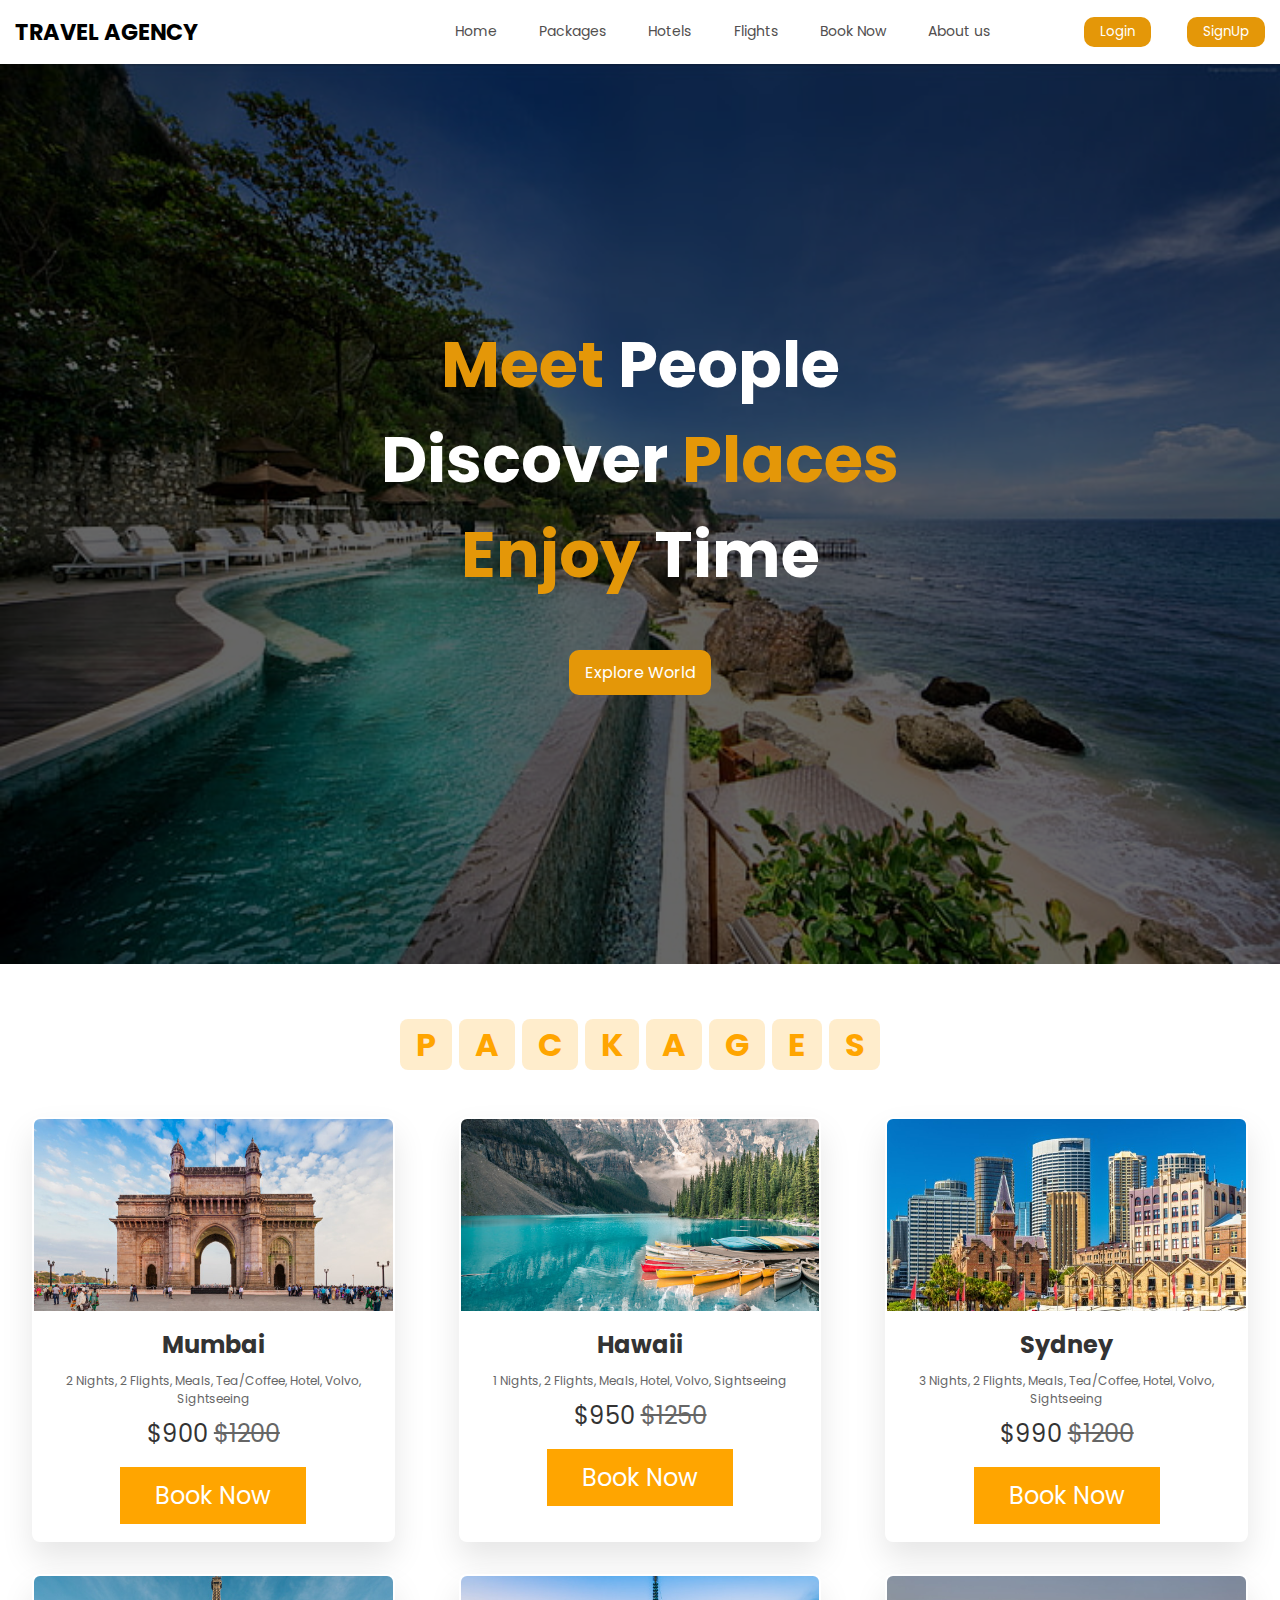
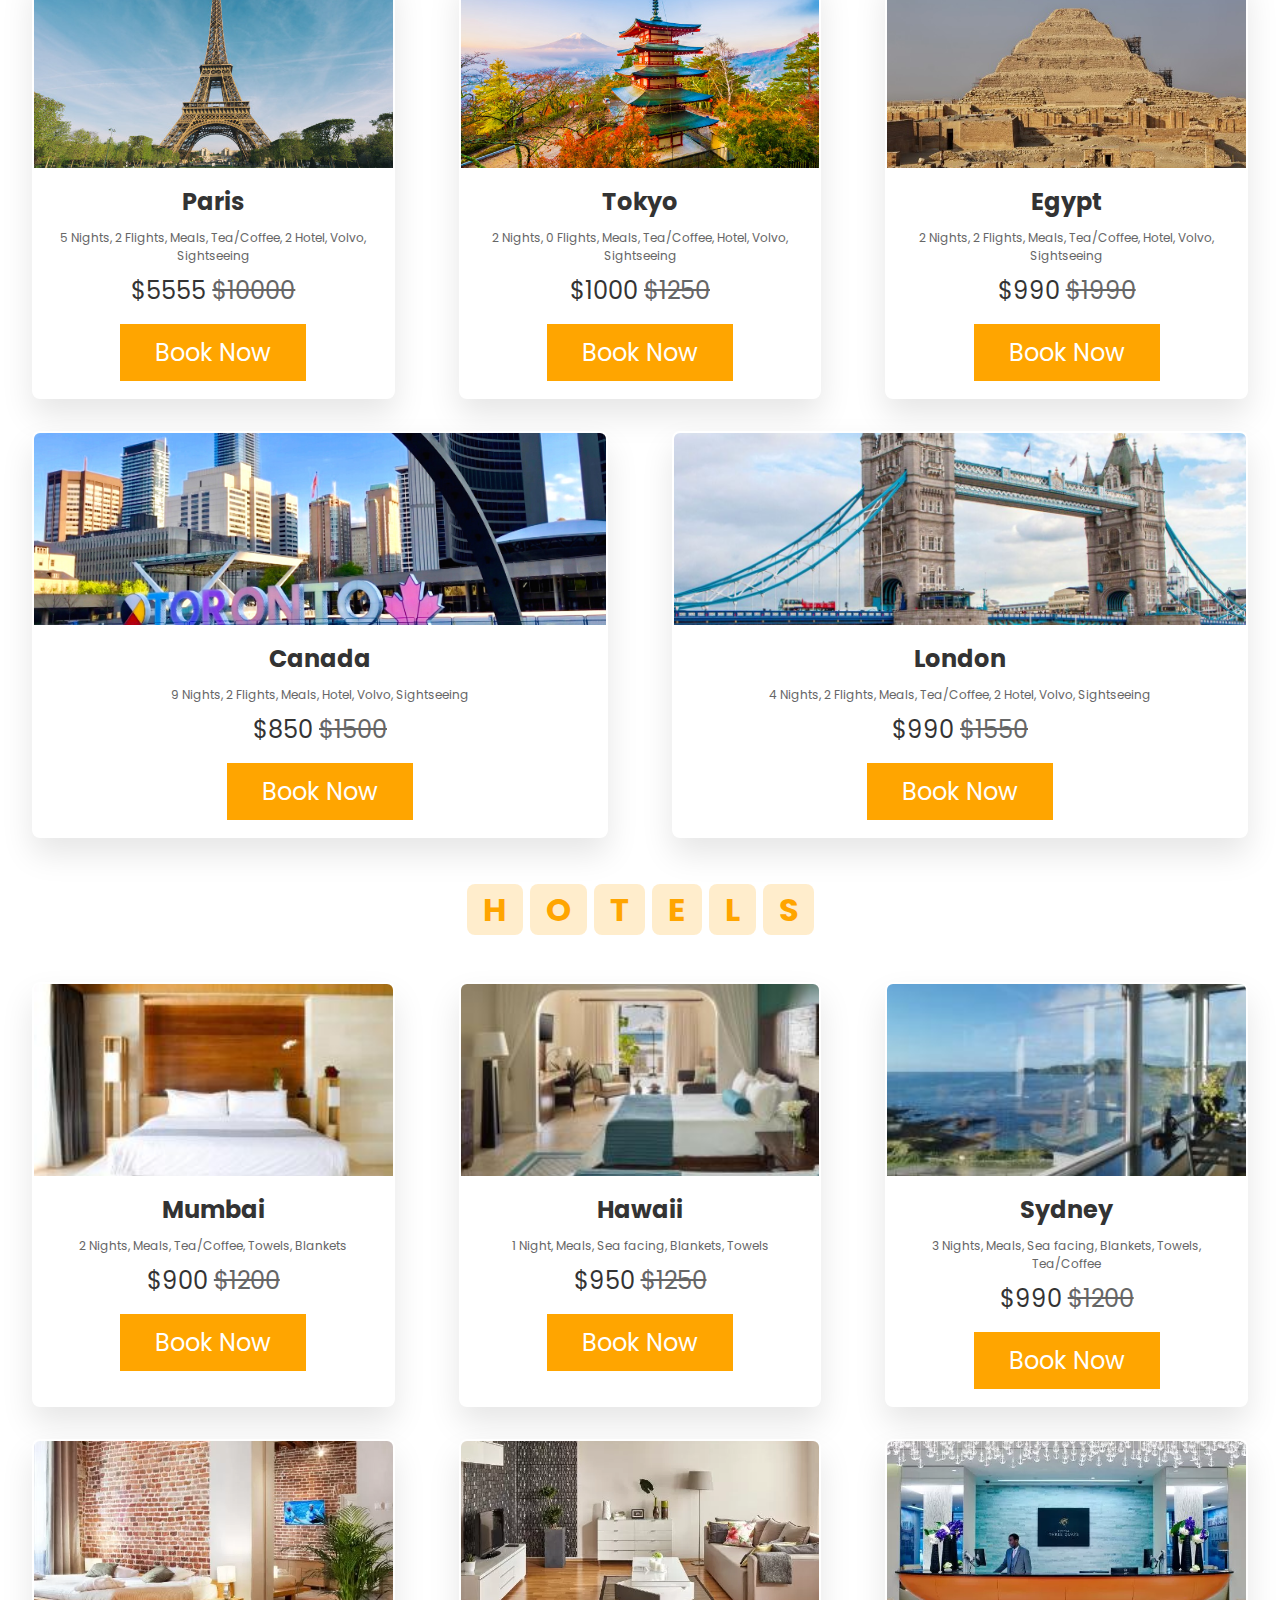
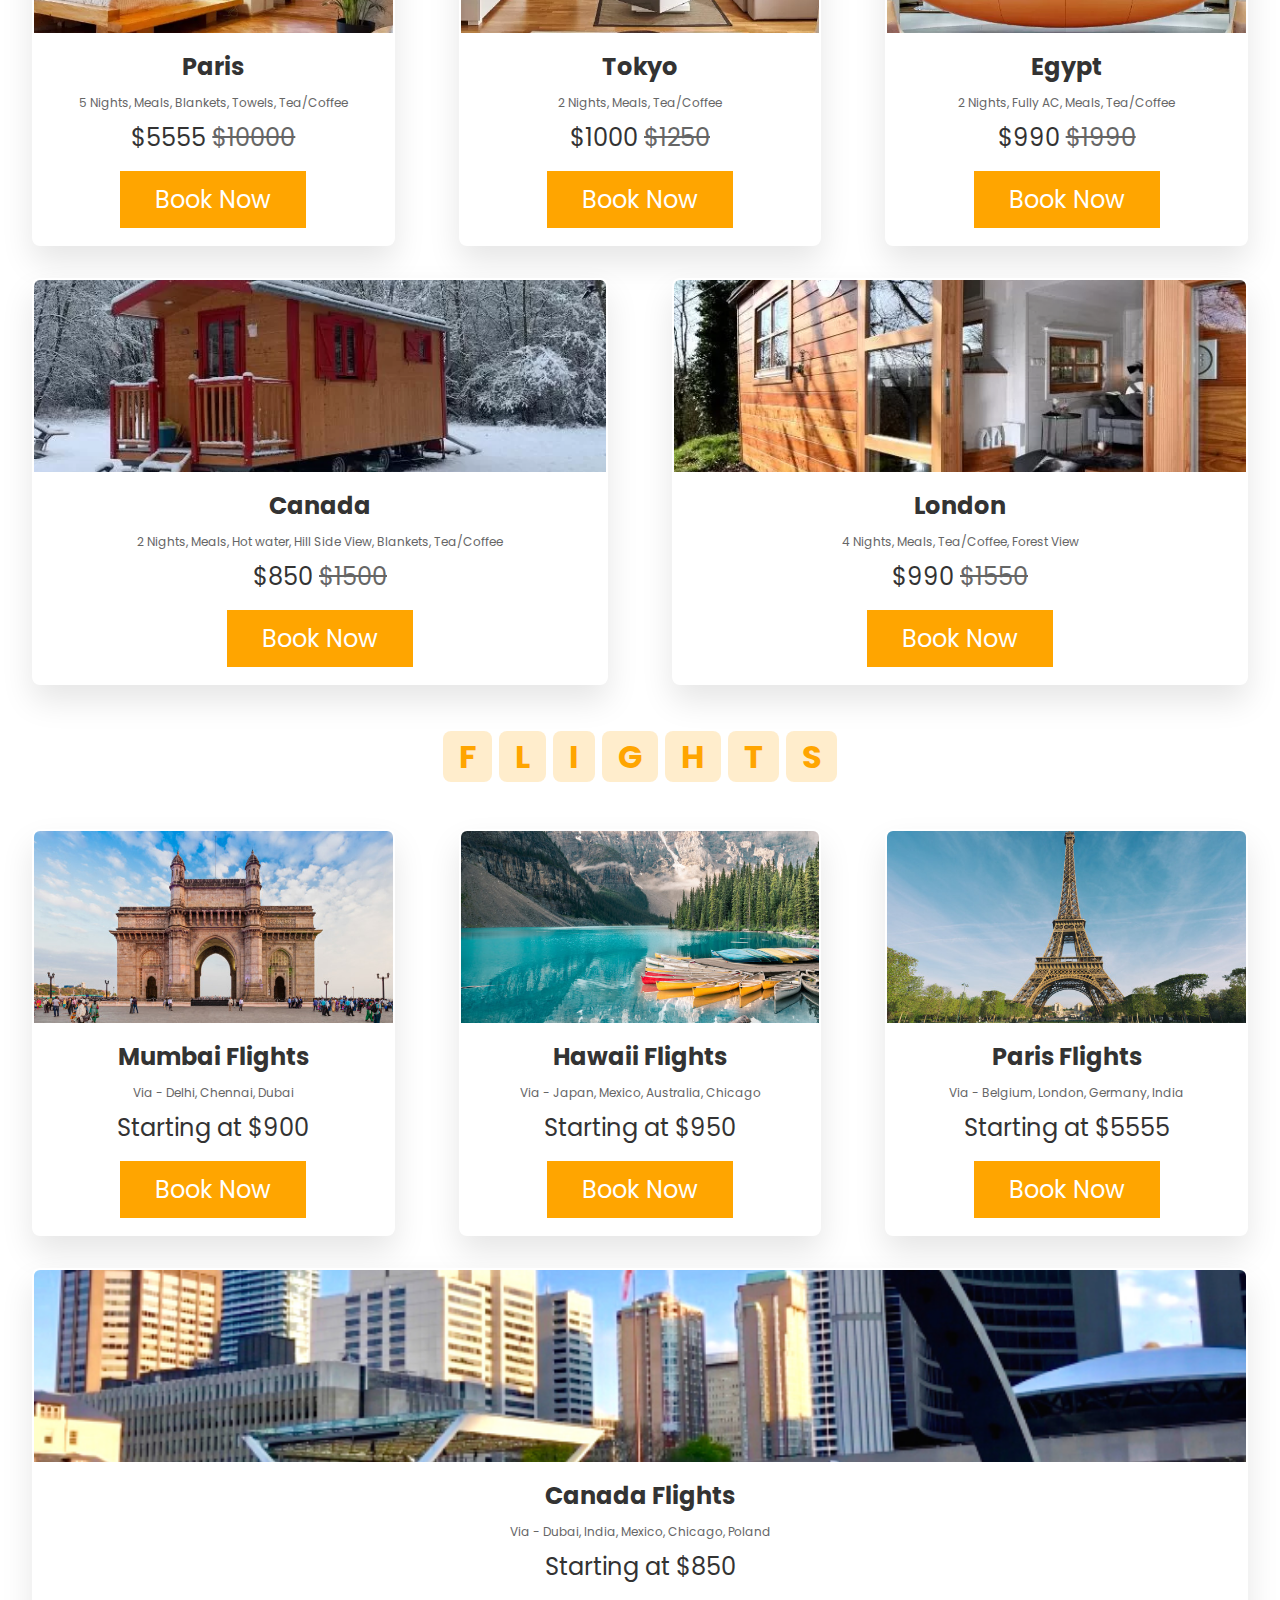
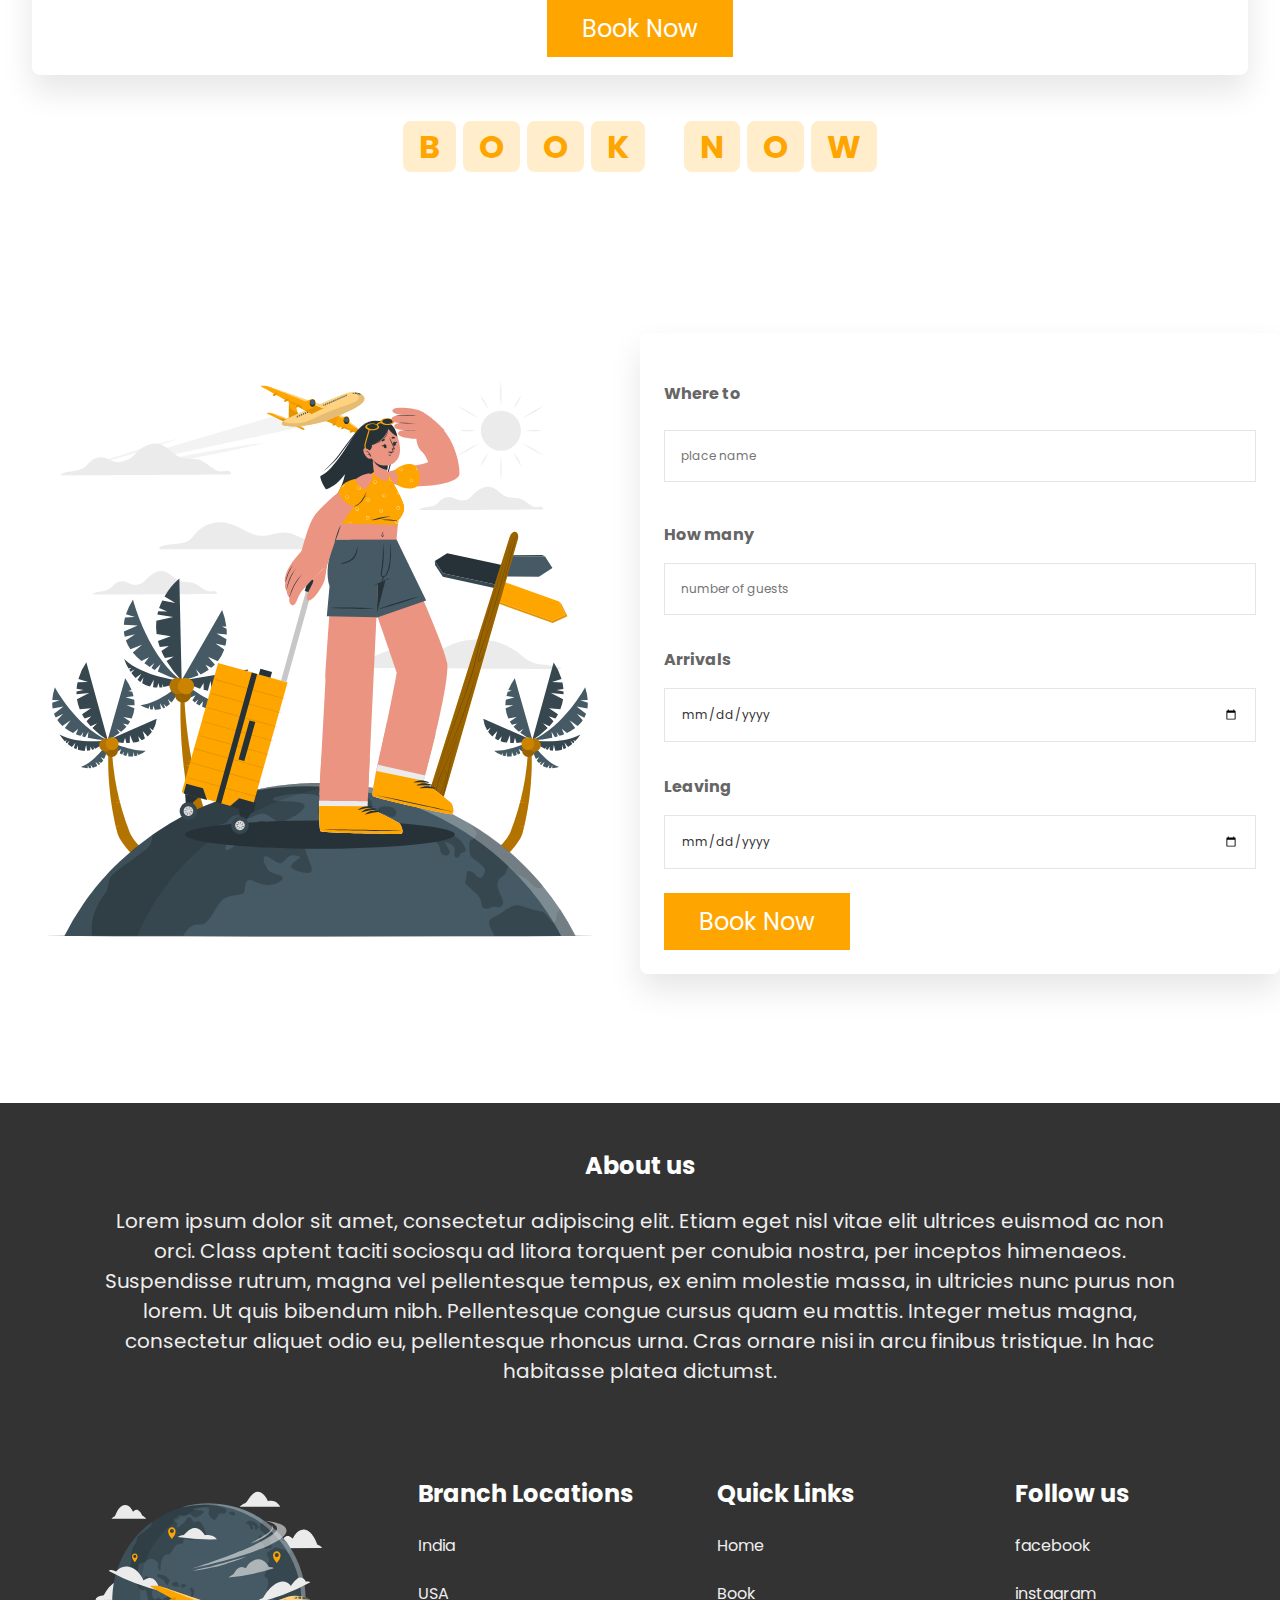
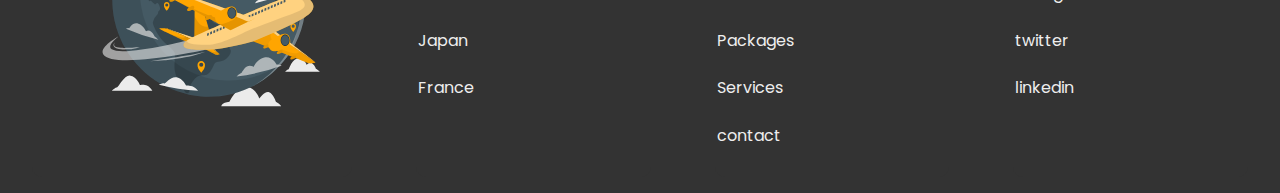
==== commit 138426ec: ":bug: 1. date functionality in cart" ====
--- a/index.html
+++ b/index.html
@@ -125,89 +125,89 @@
         <div class="box-container">
 
             <div class="box"
-                 onclick="packageOpenHandler(' Mumbai', '2 Nights, 2 Flights, Meals, Tea/Coffee, Hotel, Volvo, Sightseeing', '$900.00', 'images/mumbai.jpg')">
+                 onclick="packageOpenHandler(' Mumbai', '2 Nights, 2 Flights, Meals, Tea/Coffee, Hotel, Volvo, Sightseeing', '$900', 'images/mumbai.jpg')">
                 <img src="images/mumbai.jpg" alt="">
                 <div class="content">
                     <h3> Mumbai </h3>
                     <p>2 Nights, 2 Flights, Meals, Tea/Coffee, Hotel, Volvo, Sightseeing</p>
-                    <div class="price"> $900.00 <span>$1200.00</span></div>
-                    <a href="#" class="btn">Book Now</a>
-                </div>
-            </div>
-
-            <div class="box"
-                 onclick="packageOpenHandler(' Hawaii', '1 Nights, 2 Flights, Meals, Hotel, Volvo, Sightseeing', '$950.00', 'images/hawaii.jpg')">
+                    <div class="price"> $900 <span>$1200</span></div>
+                    <a href="#" class="btn">Book Now</a>
+                </div>
+            </div>
+
+            <div class="box"
+                 onclick="packageOpenHandler(' Hawaii', '1 Nights, 2 Flights, Meals, Hotel, Volvo, Sightseeing', '$950', 'images/hawaii.jpg')">
                 <img src="images/hawaii.jpg" alt="">
                 <div class="content">
                     <h3> Hawaii </h3>
                     <p>1 Nights, 2 Flights, Meals, Hotel, Volvo, Sightseeing</p>
-                    <div class="price"> $950.00 <span>$1250.00</span></div>
-                    <a href="#" class="btn">Book Now</a>
-                </div>
-            </div>
-
-            <div class="box"
-                 onclick="packageOpenHandler(' Sydney ', '3 Nights, 2 Flights, Meals, Tea/Coffee, Hotel, Volvo, Sightseeing', '$990.00', 'images/sydney.jpg')">
+                    <div class="price"> $950 <span>$1250</span></div>
+                    <a href="#" class="btn">Book Now</a>
+                </div>
+            </div>
+
+            <div class="box"
+                 onclick="packageOpenHandler(' Sydney ', '3 Nights, 2 Flights, Meals, Tea/Coffee, Hotel, Volvo, Sightseeing', '$990', 'images/sydney.jpg')">
                 <img src="images/sydney.jpg" alt="">
                 <div class="content">
                     <h3> Sydney </h3>
                     <p>3 Nights, 2 Flights, Meals, Tea/Coffee, Hotel, Volvo, Sightseeing</p>
-                    <div class="price"> $990.00 <span>$1200.00</span></div>
-                    <a href="#" class="btn">Book Now</a>
-                </div>
-            </div>
-
-            <div class="box"
-                 onclick="packageOpenHandler(' Paris ', '5 Nights, 2 Flights, Meals, Tea/Coffee, 2 Hotel, Volvo, Sightseeing', '$5555.00 ', 'images/paris.jpg')">
+                    <div class="price"> $990 <span>$1200</span></div>
+                    <a href="#" class="btn">Book Now</a>
+                </div>
+            </div>
+
+            <div class="box"
+                 onclick="packageOpenHandler(' Paris ', '5 Nights, 2 Flights, Meals, Tea/Coffee, 2 Hotel, Volvo, Sightseeing', '$5555 ', 'images/paris.jpg')">
                 <img src="images/paris.jpg" alt="">
                 <div class="content">
                     <h3> Paris </h3>
                     <p>5 Nights, 2 Flights, Meals, Tea/Coffee, 2 Hotel, Volvo, Sightseeing</p>
-                    <div class="price"> $5555.00 <span>$10000.00</span></div>
-                    <a href="#" class="btn">Book Now</a>
-                </div>
-            </div>
-
-            <div class="box"
-                 onclick="packageOpenHandler(' Tokyo', '2 Nights, 0 Flights, Meals, Tea/Coffee, Hotel, Volvo, Sightseeing', '$1000.00', 'images/tokyo.jpg')">
+                    <div class="price"> $5555 <span>$10000</span></div>
+                    <a href="#" class="btn">Book Now</a>
+                </div>
+            </div>
+
+            <div class="box"
+                 onclick="packageOpenHandler(' Tokyo', '2 Nights, 0 Flights, Meals, Tea/Coffee, Hotel, Volvo, Sightseeing', '$1000', 'images/tokyo.jpg')">
                 <img src="images/tokyo.jpg" alt="">
                 <div class="content">
                     <h3> Tokyo </h3>
                     <p>2 Nights, 0 Flights, Meals, Tea/Coffee, Hotel, Volvo, Sightseeing</p>
-                    <div class="price"> $1000.00 <span>$1250.00</span></div>
-                    <a href="#" class="btn">Book Now</a>
-                </div>
-            </div>
-
-            <div class="box"
-                 onclick="packageOpenHandler(' Egypt', '2 Nights, 2 Flights, Meals, Tea/Coffee, Hotel, Volvo, Sightseeing', '$990.00', 'images/egypt.jpg')">
+                    <div class="price"> $1000 <span>$1250</span></div>
+                    <a href="#" class="btn">Book Now</a>
+                </div>
+            </div>
+
+            <div class="box"
+                 onclick="packageOpenHandler(' Egypt', '2 Nights, 2 Flights, Meals, Tea/Coffee, Hotel, Volvo, Sightseeing', '$990', 'images/egypt.jpg')">
                 <img src="images/egypt.jpg" alt="">
                 <div class="content">
                     <h3> Egypt </h3>
                     <p>2 Nights, 2 Flights, Meals, Tea/Coffee, Hotel, Volvo, Sightseeing</p>
-                    <div class="price"> $990.00 <span>$1990.00</span></div>
-                    <a href="#" class="btn">Book Now</a>
-                </div>
-            </div>
-
-            <div class="box"
-                 onclick="packageOpenHandler(' Canada ', '9 Nights, 2 Flights, Meals, Hotel, Volvo, Sightseeing', '$850.00', 'images/canada.png')">
+                    <div class="price"> $990 <span>$1990</span></div>
+                    <a href="#" class="btn">Book Now</a>
+                </div>
+            </div>
+
+            <div class="box"
+                 onclick="packageOpenHandler(' Canada ', '9 Nights, 2 Flights, Meals, Hotel, Volvo, Sightseeing', '$850', 'images/canada.png')">
                 <img src="images/canada.png" alt="">
                 <div class="content">
                     <h3> Canada </h3>
                     <p>9 Nights, 2 Flights, Meals, Hotel, Volvo, Sightseeing</p>
-                    <div class="price"> $850.00 <span>$1500.00</span></div>
-                    <a href="#" class="btn">Book Now</a>
-                </div>
-            </div>
-
-            <div class="box"
-                 onclick="packageOpenHandler(' London ', '4 Nights, 2 Flights, Meals, Tea/Coffee, 2 Hotel, Volvo, Sightseeing', '$990.00', 'images/london.jpg')">
+                    <div class="price"> $850 <span>$1500</span></div>
+                    <a href="#" class="btn">Book Now</a>
+                </div>
+            </div>
+
+            <div class="box"
+                 onclick="packageOpenHandler(' London ', '4 Nights, 2 Flights, Meals, Tea/Coffee, 2 Hotel, Volvo, Sightseeing', '$990', 'images/london.jpg')">
                 <img src="images/london.jpg" alt="">
                 <div class="content">
                     <h3> London </h3>
                     <p>4 Nights, 2 Flights, Meals, Tea/Coffee, 2 Hotel, Volvo, Sightseeing</p>
-                    <div class="price"> $990.00 <span>$1550.00</span></div>
+                    <div class="price"> $990 <span>$1550</span></div>
                     <a href="#" class="btn">Book Now</a>
                 </div>
             </div>
@@ -230,89 +230,89 @@
         <div class="box-container">
 
             <div class="box"
-                 onclick="packageOpenHandler(' Mumbai', '2 Nights, Meals, Tea/Coffee, Towels, Blankets', '$900.00', 'images/hotel1.jpeg')">
+                 onclick="packageOpenHandler(' Mumbai', '2 Nights, Meals, Tea/Coffee, Towels, Blankets', '$900', 'images/hotel1.jpeg')">
                 <img src="images/hotel1.jpeg" alt="">
                 <div class="content">
                     <h3> Mumbai </h3>
                     <p>2 Nights, Meals, Tea/Coffee, Towels, Blankets</p>
-                    <div class="price"> $900.00 <span>$1200.00</span></div>
-                    <a href="#" class="btn">Book Now</a>
-                </div>
-            </div>
-
-            <div class="box"
-                 onclick="packageOpenHandler(' Hawaii', '1 Nights, Meals, Sea facing, Blankets, Towels', '$950.00', 'images/hotel2.jpeg')">
+                    <div class="price"> $900 <span>$1200</span></div>
+                    <a href="#" class="btn">Book Now</a>
+                </div>
+            </div>
+
+            <div class="box"
+                 onclick="packageOpenHandler(' Hawaii', '1 Nights, Meals, Sea facing, Blankets, Towels', '$950', 'images/hotel2.jpeg')">
                 <img src="images/hotel2.jpeg" alt="">
                 <div class="content">
                     <h3> Hawaii </h3>
                     <p>1 Night, Meals, Sea facing, Blankets, Towels</p>
-                    <div class="price"> $950.00 <span>$1250.00</span></div>
-                    <a href="#" class="btn">Book Now</a>
-                </div>
-            </div>
-
-            <div class="box"
-                 onclick="packageOpenHandler(' Sydney ', '3 Nights, Meals, Sea facing, Blankets, Towels, Tea/Coffee', '$990.00', 'images/hotel3.jpeg')">
+                    <div class="price"> $950 <span>$1250</span></div>
+                    <a href="#" class="btn">Book Now</a>
+                </div>
+            </div>
+
+            <div class="box"
+                 onclick="packageOpenHandler(' Sydney ', '3 Nights, Meals, Sea facing, Blankets, Towels, Tea/Coffee', '$990', 'images/hotel3.jpeg')">
                 <img src="images/hotel3.jpeg" alt="">
                 <div class="content">
                     <h3> Sydney </h3>
                     <p>3 Nights, Meals, Sea facing, Blankets, Towels, Tea/Coffee</p>
-                    <div class="price"> $990.00 <span>$1200.00</span></div>
-                    <a href="#" class="btn">Book Now</a>
-                </div>
-            </div>
-
-            <div class="box"
-                 onclick="packageOpenHandler(' Paris ', '5 Nights, Meals, Blankets, Towels, Tea/Coffee', '$5555.00 ', 'images/hotel4.webp')">
+                    <div class="price"> $990 <span>$1200</span></div>
+                    <a href="#" class="btn">Book Now</a>
+                </div>
+            </div>
+
+            <div class="box"
+                 onclick="packageOpenHandler(' Paris ', '5 Nights, Meals, Blankets, Towels, Tea/Coffee', '$5555 ', 'images/hotel4.webp')">
                 <img src="images/hotel4.webp" alt="">
                 <div class="content">
                     <h3> Paris </h3>
                     <p>5 Nights, Meals, Blankets, Towels, Tea/Coffee</p>
-                    <div class="price"> $5555.00 <span>$10000.00</span></div>
-                    <a href="#" class="btn">Book Now</a>
-                </div>
-            </div>
-
-            <div class="box"
-                 onclick="packageOpenHandler(' Tokyo', '2 Nights, Meals, Tea/Coffee', '$1000.00', 'images/hotel5.webp')">
+                    <div class="price"> $5555 <span>$10000</span></div>
+                    <a href="#" class="btn">Book Now</a>
+                </div>
+            </div>
+
+            <div class="box"
+                 onclick="packageOpenHandler(' Tokyo', '2 Nights, Meals, Tea/Coffee', '$1000', 'images/hotel5.webp')">
                 <img src="images/hotel5.webp" alt="">
                 <div class="content">
                     <h3> Tokyo </h3>
                     <p>2 Nights, Meals, Tea/Coffee</p>
-                    <div class="price"> $1000.00 <span>$1250.00</span></div>
-                    <a href="#" class="btn">Book Now</a>
-                </div>
-            </div>
-
-            <div class="box"
-                 onclick="packageOpenHandler(' Egypt', '2 Nights, Fully AC, Meals, Tea/Coffee', '$990.00', 'images/hotel6.webp')">
+                    <div class="price"> $1000 <span>$1250</span></div>
+                    <a href="#" class="btn">Book Now</a>
+                </div>
+            </div>
+
+            <div class="box"
+                 onclick="packageOpenHandler(' Egypt', '2 Nights, Fully AC, Meals, Tea/Coffee', '$990', 'images/hotel6.webp')">
                 <img src="images/hotel6.webp" alt="">
                 <div class="content">
                     <h3> Egypt </h3>
                     <p>2 Nights, Fully AC, Meals, Tea/Coffee</p>
-                    <div class="price"> $990.00 <span>$1990.00</span></div>
-                    <a href="#" class="btn">Book Now</a>
-                </div>
-            </div>
-
-            <div class="box"
-                 onclick="packageOpenHandler(' Canada ', '2 Nights, Meals, Hot water, Hill Side View, Blankets, Tea/Coffee', '$850.00', 'images/hotel7.webp')">
+                    <div class="price"> $990 <span>$1990</span></div>
+                    <a href="#" class="btn">Book Now</a>
+                </div>
+            </div>
+
+            <div class="box"
+                 onclick="packageOpenHandler(' Canada ', '2 Nights, Meals, Hot water, Hill Side View, Blankets, Tea/Coffee', '$850', 'images/hotel7.webp')">
                 <img src="images/hotel7.webp" alt="">
                 <div class="content">
                     <h3> Canada </h3>
                     <p>2 Nights, Meals, Hot water, Hill Side View, Blankets, Tea/Coffee</p>
-                    <div class="price"> $850.00 <span>$1500.00</span></div>
-                    <a href="#" class="btn">Book Now</a>
-                </div>
-            </div>
-
-            <div class="box"
-                 onclick="packageOpenHandler(' London ', '4 Nights, Meals, Tea/Coffee', '$990.00', 'images/hotel8.webp')">
+                    <div class="price"> $850 <span>$1500</span></div>
+                    <a href="#" class="btn">Book Now</a>
+                </div>
+            </div>
+
+            <div class="box"
+                 onclick="packageOpenHandler(' London ', '4 Nights, Meals, Tea/Coffee', '$990', 'images/hotel8.webp')">
                 <img src="images/hotel8.webp" alt="">
                 <div class="content">
                     <h3> London </h3>
                     <p>4 Nights, Meals, Tea/Coffee, Forest View</p>
-                    <div class="price"> $990.00 <span>$1550.00</span></div>
+                    <div class="price"> $990 <span>$1550</span></div>
                     <a href="#" class="btn">Book Now</a>
                 </div>
             </div>
@@ -335,45 +335,45 @@
         <div class="box-container">
 
             <div class="box"
-                 onclick="packageOpenHandler(' Mumbai Flights', 'Via - Delhi, Chennai, Dubai', '$900.00', 'images/mumbai.jpg')">
+                 onclick="packageOpenHandler(' Mumbai Flights', 'Via - Delhi, Chennai, Dubai', '$900', 'images/mumbai.jpg')">
                 <img src="images/mumbai.jpg" alt="">
                 <div class="content">
                     <h3> Mumbai Flights</h3>
                     <p>Via - Delhi, Chennai, Dubai</p>
-                    <div class="price">Starting at $900.00</div>
-                    <a href="#" class="btn">Book Now</a>
-                </div>
-            </div>
-
-            <div class="box"
-                 onclick="packageOpenHandler(' Hawaii Flights', 'Via - Japan, Mexico, Australia, Chicago', '$950.00', 'images/hotel2.jpeg')">
+                    <div class="price">Starting at $900</div>
+                    <a href="#" class="btn">Book Now</a>
+                </div>
+            </div>
+
+            <div class="box"
+                 onclick="packageOpenHandler(' Hawaii Flights', 'Via - Japan, Mexico, Australia, Chicago', '$950', 'images/hotel2.jpeg')">
                 <img src="images/hawaii.jpg" alt="">
                 <div class="content">
                     <h3> Hawaii Flights</h3>
                     <p>Via - Japan, Mexico, Australia, Chicago</p>
-                    <div class="price">Starting at $950.00</div>
-                    <a href="#" class="btn">Book Now</a>
-                </div>
-            </div>
-
-            <div class="box"
-                 onclick="packageOpenHandler(' Paris Flights', 'Via - Belgium, London, Germany, India', '$5555.00 ', 'images/paris.jpg')">
+                    <div class="price">Starting at $950</div>
+                    <a href="#" class="btn">Book Now</a>
+                </div>
+            </div>
+
+            <div class="box"
+                 onclick="packageOpenHandler(' Paris Flights', 'Via - Belgium, London, Germany, India', '$5555 ', 'images/paris.jpg')">
                 <img src="images/paris.jpg" alt="">
                 <div class="content">
                     <h3> Paris Flights</h3>
                     <p>Via - Belgium, London, Germany, India</p>
-                    <div class="price">Starting at $5555.00</div>
-                    <a href="#" class="btn">Book Now</a>
-                </div>
-            </div>
-
-            <div class="box"
-                 onclick="packageOpenHandler(' Canada Flights', 'Via - Dubai, India, Mexico, Chicago, Poland', '$850.00', 'images/canada.png')">
+                    <div class="price">Starting at $5555</div>
+                    <a href="#" class="btn">Book Now</a>
+                </div>
+            </div>
+
+            <div class="box"
+                 onclick="packageOpenHandler(' Canada Flights', 'Via - Dubai, India, Mexico, Chicago, Poland', '$850', 'images/canada.png')">
                 <img src="images/canada.png" alt="">
                 <div class="content">
                     <h3> Canada Flights</h3>
                     <p>Via - Dubai, India, Mexico, Chicago, Poland</p>
-                    <div class="price">Starting at $850.00</div>
+                    <div class="price">Starting at $850</div>
                     <a href="#" class="btn">Book Now</a>
                 </div>
             </div>
@@ -481,7 +481,7 @@
                     <h3 id="heading3"> Mumbai </h3>
                     <h4 id="heading4">About package: <span style="font-weight: lighter">2 Nights, 2 Flights, Meals, Tea/Coffee, Hotel, Volvo, Sightseeing</span>
                     </h4>
-                    <div id="P1" class="price"> $900.00 <span>$1200.00</span></div>
+                    <div id="P1" class="price"> $900 <span>$1200</span></div>
                     <a href="./cart.html" class="btn" onclick="handleBookNow()">Book Now</a>
                 </div>
             </div>
